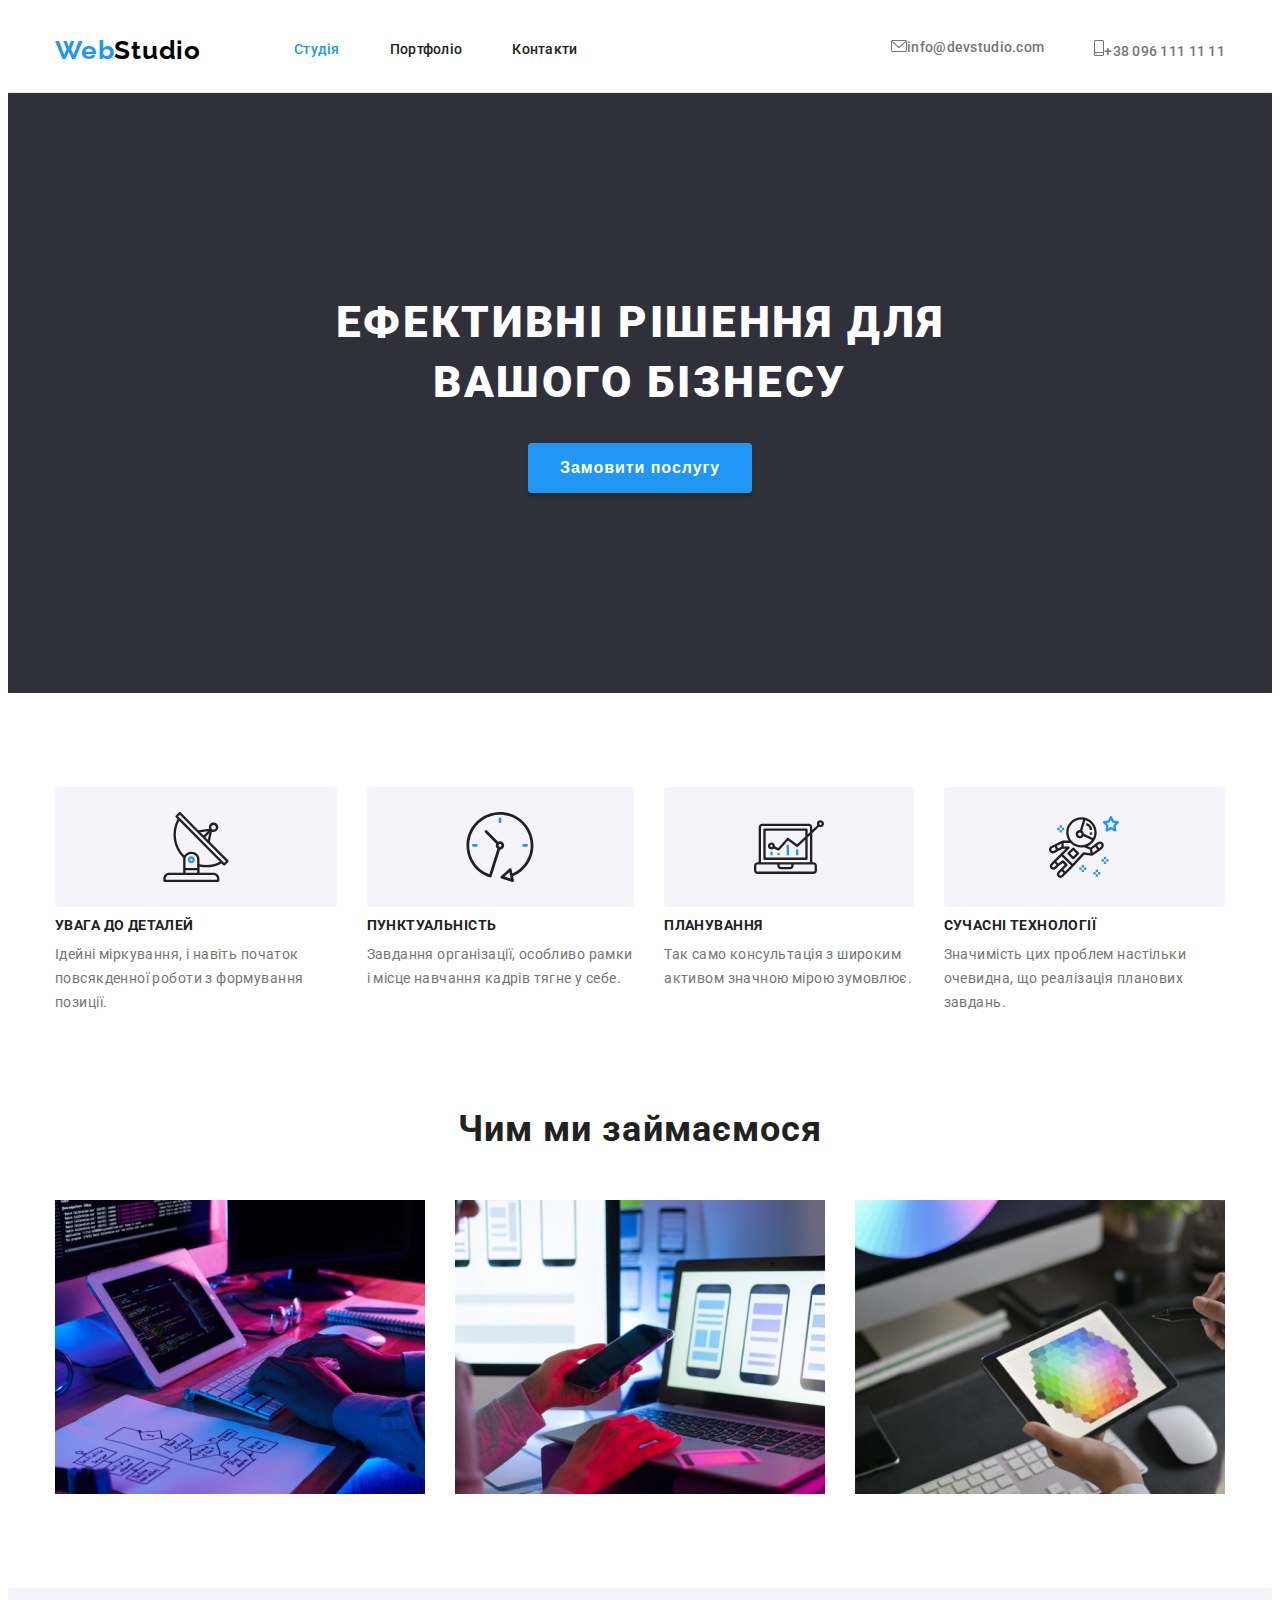
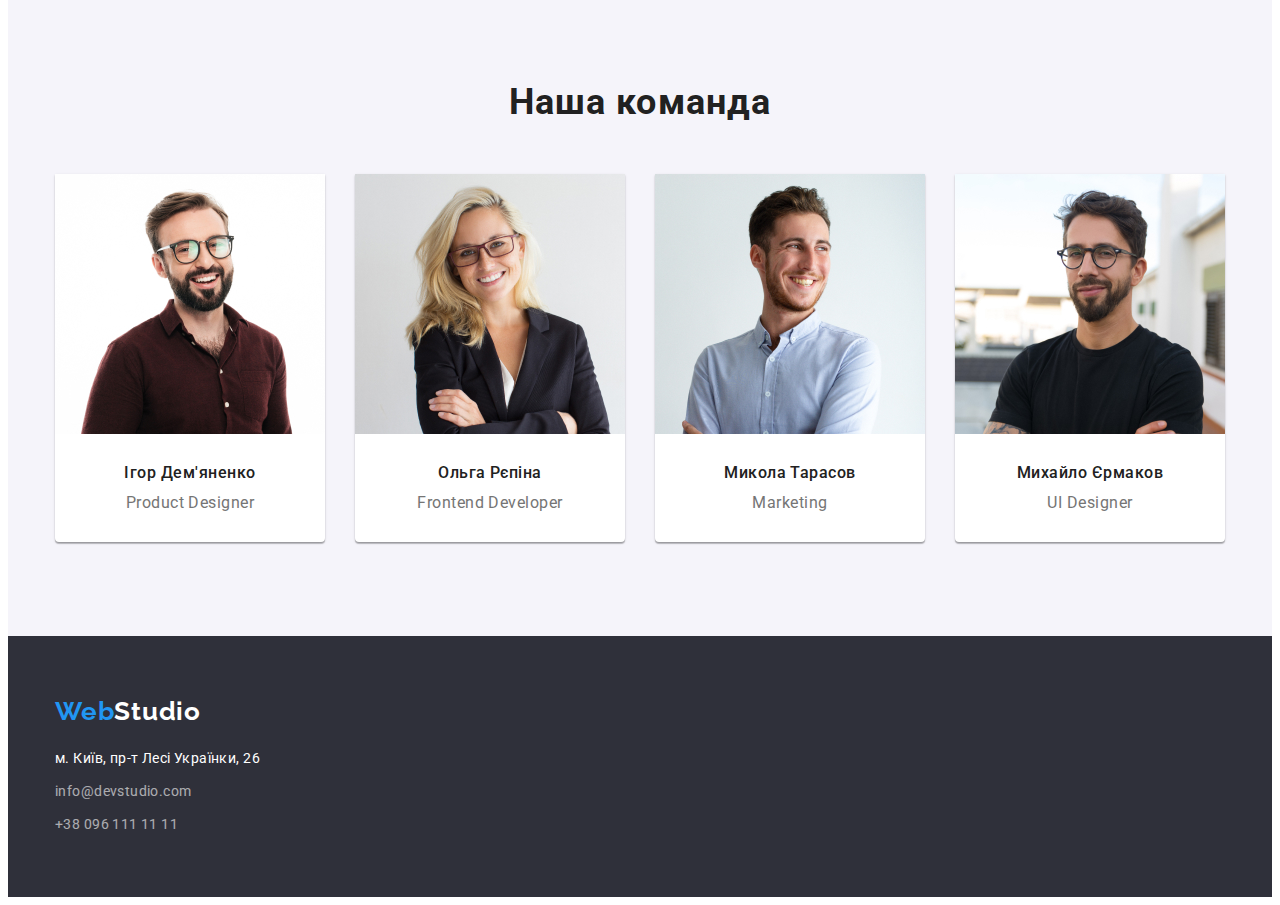
==== index.html @ b9d1c335 "check point" ====
<!DOCTYPE html>
<html lang="uk">
<head>
    <meta charset="UTF-8">
    <meta http-equiv="X-UA-Compatible" content="IE=edge">
    <meta name="viewport" content="width=device-width, initial-scale=1.0">
    <link rel="stylesheet" href="https://cdnjs.cloudflare.com/ajax/libs/modern-normalize/1.1.0/modern-normalize.min.css" integrity="sha512-wpPYUAdjBVSE4KJnH1VR1HeZfpl1ub8YT/NKx4PuQ5NmX2tKuGu6U/JRp5y+Y8XG2tV+wKQpNHVUX03MfMFn9Q==" crossorigin="anonymous" referrerpolicy="no-referrer" />
    <title>Document</title>      
    <link rel="stylesheet" href="./css/styles.css">
    <link rel="preconnect" href="https://fonts.googleapis.com">
    <link rel="preconnect" href="https://fonts.gstatic.com" crossorigin>
    <link href="https://fonts.googleapis.com/css2?family=Raleway:wght@700&family=Roboto:wght@400;500;700;900&display=swap" rel="stylesheet">
</head>
<body>
    <header class="header">
      <div class="container">
            <a class="logo-web link" href="./index.html">Web<span class="logo-studio">Studio</span></a>
            <nav>
                <ul class="header-list list">
                <li class="header-item link"><a class="link current" href="./index.html">Студія</a></li>
                <li class="header-item link"><a class="link" href="./portfolio.html">Портфоліо</a></li>
                <li class="header-item link"><a class="link" href="./index.html">Контакти</a></li>
                </ul>
            </nav>
            <ul class="referents-list list">
                <li class="referents-item link mail"><a class="link" href="mailto:info@devstudio.com">info@devstudio.com</a></li>
                <li class="referents-item link phone"><a class="link" href="tel:+380961111111">+38 096 111 11 11</a></li>
            </ul>
        
      </div>
    </header>
    <main>
        <section class="hero">
       <div class="container">
        <h1 class="hero-title">Ефективні рішення для вашого бізнесу</h1>
        <button class="hero-btn" type="button" class="label">Замовити послугу</button>
        </div>
        </section>
       
    <section class="scills">
           <div class="container">
                <h2 class="visually-hidden">Наші переваги</h2>
                    <ul class="scills-list list">
                    <div class="scills-cont antenn">
                        <li class="scills-item">
                            <h2 class="scills-title">УВАГА ДО ДЕТАЛЕЙ</h2>
                            <p class="scills-item">Ідейні міркування, і навіть початок повсякденної роботи з формування позиції.</p>
                        </li>
                    </div>
                    <div class="scills-cont clock">
                        <li class="scills-item">
                            <h2 class="scills-title">ПУНКТУАЛЬНІСТЬ</h2>
                            <p class="scills-item">Завдання організації, особливо рамки і місце навчання кадрів тягне у себе.</p>
                        </li>
                    </div>
                   <div class="scills-cont comp">
                        <li class="scills-item">
                            <h2 class="scills-title">ПЛАНУВАННЯ</h2>
                            <p class="scills-item">Так само консультація з широким активом значною мірою зумовлює.</p>
                        </li>
                   </div>
                    <div class="scills-cont cosmo">
                        <li class="scills-item">
                            <h2 class="scills-title">СУЧАСНІ ТЕХНОЛОГІЇ</h2>
                            <p class="scills-item">Значимість цих проблем настільки очевидна, що реалізація планових завдань.</p>
                        </li>
                    </div>
                </ul>
           </div>
    </section>
    <section class="work-section">
     
    <div class="container">
        <h2 class="work-title">Чим ми займаємося</h2>   
        <ul class="work-list list">
            <li><img src="./images/box1.jpg" alt="розмітка майбутніх ресурсів" width="370"></li>
            <li><img src="./images/box2.jpg" alt="розробка зручних застосунків" width="370"></li>
            <li><img src="./images/box3.jpg" alt="створення застосунків для переносних пристроїв" width="370"></li>
        </ul>
    </div>
    </section>
    <section class="specialists">
      <div class="container">
            <h2 class="specialists-title">Наша команда</h2>
            <ul class="specialists-list list">
                <li class="spec-item"><img src="./images/img.jpg" alt="граіфчний дизайнер" width="270">
                    <div class="spec-info">
                        <h3 class="specialists-name">Ігор Дем'яненко</h3>
                        <p class="specialists-directions">Product Designer</p>
                        <!-- <ul class="spec-info-social list">
                            <li class="social-item">
                                <a href="" class="social-link"><svg viewBox="0 0 100 100" width="20" class="social-icon"></svg></a></li>
                            <li class="social-item">
                                <a href="" class="social-link"><svg viewBox="0 0 100 100" width="20" class="social-icon"></svg></a></li>
                            <li class="social-item">
                                <a href="" class="social-link"><svg viewBox="0 0 100 100" width="20" class="social-icon"></svg></a></li>
                            <li class="social-item">
                                <a href="" class="social-link"><svg viewBox="0 0 100 100" width="20" class="social-icon"></svg></a></li>
                        </ul> -->
                    </div></li>
                <li class="spec-item"><img src="./images/img(1).jpg" alt="розробник" width="270">
                    <div class="spec-info">
                        <h3 class="specialists-name">Ольга Рєпіна</h3>
                        <p class="specialists-directions">Frontend Developer</p>
                    </div></li>
                <li class="spec-item"><img src="./images/img(2).jpg" alt="маркетолог" width="270">
                    <div class="spec-info">
                        <h3 class="specialists-name">Микола Тарасов</h3>
                        <p class="specialists-directions">Marketing</p>
                    </div></li>
                <li class="spec-item"><img src="./images/img(3).jpg" alt="креативний спеціаліст" width="270">
                    <div class="spec-info">
                        <h3 class="specialists-name">Михайло Єрмаков</h3>
                        <p class="specialists-directions">UI Designer</p>
                    </div></li>
            </ul>
      </div>
    </section></main>
    <footer class="footer">
        <div class="container">
            <a class="logo-web link", href="./index.html">Web<span class="logo-studio">Studio</span></a>
            <adress class="adress">
                <ul class="footer-list list">
                    <li class="footer-link"><a class="link" href="mailto:https://www.google.com/maps/d/embed?mid=10uSM3H-mIU3GznYo2szRIEphczw&hl=en_US&ehbc=2E312F">м. Київ, пр-т Лесі Українки, 26</a></li>
                    <li class="footer-link"><a class="link" href="mailto:info@devstudio.com">info@devstudio.com</a></li>
                    <li class="footer-link"><a class="link" href="tel:+380961111111">+38 096 111 11 11</a></li>
                </ul>
            </adress>
    </div>
    </footer>
</body>
</html>
---- css/styles.css ----
*,
*:before,
*:after {
box-sizing: border-box;
}
:root{
--primary-text-color: #212121;
--referent-text-color: #757575;
--title-text-color: #FFFFFF;
--accent-color: #2196F3;
--studio-color: #000000;
--scills-text-color: #F5F4FA;
--hero-background-color: #2F303A;
}
body{
font-family: 'Roboto', sans-serif;
background-color: var(--title-text-color);
font-size: 14px;
letter-spacing: 0.03em;
}

p,
h1,
h2,
h3,
h4,
h5,
h6{
margin: 0;
}
ul, ol{
margin: 0;
padding-left: 0;
}
img{
display: block;
max-width: 100%;
height: auto;
}
adress{
font-style: normal;
}
button{
display: block;
cursor: pointer;
border: none;
border-radius: 4px;
}
.list{
list-style: none;
padding-left: 0;
margin: 0;
}
.link{
text-decoration: none;
color: inherit;
}
.logo-web{
font-family: Raleway, sans-serif;
font-weight: 700;
font-size: 26px;
line-height: 1.19;  
letter-spacing: 0.03em;
color: var(--accent-color);
}
.container {
width: 1200px;
margin: 0 auto;
padding: 0 15px;
}
/*-------------------------header-------------------*/
.header .container{
    display: flex;
    align-items: center;
}
.header .logo-studio{
color: var(--studio-color);
}
footer .logo-studio{
color: var(--title-text-color);
}
.header-item.link{
font-weight: 500;
font-size: 14px;
line-height: 1.14;
letter-spacing: 0.02em;
color: var(--primary-text-color);    
padding: 32px 0;
display: block;
}
nav{
margin-left: 93px;
}
.header-list{
display: flex;
gap: 50px;
}
.link:hover,
.link:focus{
color: var(--accent-color);
}
a.link.current{
color: var(--accent-color);
}
.referents-list{
display: flex;
margin-left: auto;
gap: 50px;

font-weight: 500;
font-size: 14px;
line-height: 1.14;
letter-spacing: 0.02em;
color: var(--referent-text-color);
}  
.referents-item::before{
display: inline-block;
content: "";
background-repeat: no-repeat;
background-position: center;
}
.link.mail::before{
    background-image: url(../images/envelope.svg);
    width: 16px;
    height: 12px;
}
.phone::before{
    background-image: url(../images/smartphone.svg);
    width: 10px;
height: 16px;
}
.referents-item.link{
padding: 32px 0;
display: block;
}
/*-------------------------------------HERO---------------------------*/
.hero{
background-color: var(--hero-background-color);
padding: 200px 0;
text-align: center;
}
.hero .container{
display: block;
}
.hero-title{
margin: 0 auto;
width: 696px;
margin-bottom: 30px;

font-weight: 900;
font-size: 44px;
line-height: 1.36;
letter-spacing: 0.06em;
text-transform: uppercase;
color: var(--title-text-color);
}
.hero-btn{
background: var(--accent-color);
box-shadow: 0px 4px 4px rgba(0, 0, 0, 0.15);
border-radius: 4px;
border-color: var(--accent-color);
color: var(--title-text-color);
font-weight: 700;
font-size: 16px;
line-height: 1.88;
letter-spacing: 0.06em;
min-width: 216px;
margin: 0 auto;
cursor: pointer;
border: none;
padding: 10px 32px;
}
.visually-hidden{
position: absolute;
width: 1px;
height: 1px;
margin: -1px;
border: 0;
white-space: nowrap;
clip-path: inset(100%);
clip: rect(0 0 0 0);
overflow: hidden;
}
/*--------------------------SCILLS-------------------------------*/
.scills-list{
display: flex;
gap: 30px;
}
.scills{
padding: 94px 0;
}
.scills-cont::before{
display: block;
content: "";
height: 120px;
background: #F5F4FA;
border-radius: 4px;

background-repeat: no-repeat;
background-position: center;
}
.antenn::before{
background-image: url(../images/antenna\ 1.svg);
}
.clock::before{
background-image: url(../images/clock\ 1.svg);
}
.comp::before{
background-image: url(../images/diagram\ 1.svg);
}
.cosmo::before{
background-image: url(../images/astronaut\ 1.svg);
}
.scills-title{
font-weight: 700;
font-size: 14px;
line-height: 16px;
letter-spacing: 0.03em;
text-transform: uppercase;
color: var(--primary-text-color);
}
.scills-item{
justify-content: center;
font-weight: 400; 
font-size: 14px; 
line-height: 1.71; 
letter-spacing: 0.03em; 
color: var(--referent-text-color);
margin-top: 10px;
}
/*-----------------------WORK---------------------------*/
.work-section{
padding-bottom: 94px;   
}
.work-section .container{
display: block;
width: 1200px;
padding-top: 0;

}
.work-list{
display: flex;
gap: 30px;
justify-content: center;
margin: 0 auto;
}
.work-title{
text-align: center; 
font-style: normal;
font-weight: 700;
font-size: 36px;
line-height: 1.16;
letter-spacing: 0.03em;
color: var(--primary-text-color);
margin-bottom: 50px;
}
/*----------------------------SPECIALISTS-------------------------------*/
.specialists{
background: var(--scills-text-color);  
padding: 94px 0;
}
.specialists-list{
display: flex;
/* flex-wrap: wrap; */
gap: 30px;
}
.specialists-title{
text-align: center; 
font-weight: 700;
font-size: 36px;
line-height: 1.16;
letter-spacing: 0.03em;
color: var(--primary-text-color);
margin-bottom: 50px;
}
.spec-item{
background: #FFFFFF;
box-shadow: 0px 1px 3px rgba(0, 0, 0, 0.12), 0px 1px 1px rgba(0, 0, 0, 0.14), 0px 2px 1px rgba(0, 0, 0, 0.2);
border-radius: 0px 0px 4px 4px;
}
.spec-info{
padding: 30px 0;
text-align: center;  
}
.specialists-directions::after{
    display: inline-block;
    background-color: aqua;
    width: 50px;
    height: 50px;
}
.specialists-name{
font-weight: 500;
font-size: 16px;
line-height: 1.18;
letter-spacing: 0.03em;
color: var(--primary-text-color);
margin-bottom: 10px;
}
.specialists-directions{
font-weight: 400;
font-size: 16px;
line-height: 1.19;
letter-spacing: 0.03em;
color: var(--referent-text-color);
}
/*----------------------FOOTER------------------------------*/
.footer{
display: block;
padding: 60px 0;
background-color: var(--hero-background-color);
}
.adress{
font-style: normal;
}
.footer-list .footer-link{
margin-top: 20px;   
font-size: 14px;
line-height: 1.71;
letter-spacing: 0.03em;
color: var(--title-text-color);

}
.footer-list .footer-link:not(:first-child){
opacity: 60%;
margin-top: 9px;
}
/*----------------------------------PORTFOLIO--------------------*/
.header{
border-bottom: 1px solid #ECECEC;
}
.superhero.navigation{
background-color: var(--title-text-color);
padding-top: 94px;
padding-bottom: 94px;
}
.navigation-list{
display: flex;
justify-content: center;
margin-bottom: 50px;
}
.navigation-item:not(:last-child){
margin-right: 8px;
}
.superhero-item{
    width: 370px;
   
}
.superhero-list{
display: flex;
flex-wrap: wrap;
gap: 30px;
}
.superhero-link,
.superhero-title {
font-weight: 700;
font-size: 18px;
line-height: 2;
letter-spacing: 0.06em;
color: var(--primary-text-color);
}
.superhero-box{
padding: 20px 24px;
}
.superhero-title{
margin-bottom: 4px;
}

.superhero-descr{
font-weight: 400;
font-size: 16px;
line-height: 1.88;
letter-spacing: 0.03em;
color: var(--referent-text-color);
}
.navigation-btn{
font-family: inherit;
cursor: pointer;
font-weight: 500;
font-size: 16px;
line-height: 1.62;
text-align: center;
letter-spacing: 0.03em;
color: var(--primary-text-color);
background-color: var(--scills-text-color);
border-radius: 4px;
border-style: none; 
padding: 6px 22px;
}
.navigation-btn:hover,
.navigation-btn:focus{
background-color: var(--accent-color);
color: var(--title-text-color);
border-radius: 4px;
border-style: none; 
}
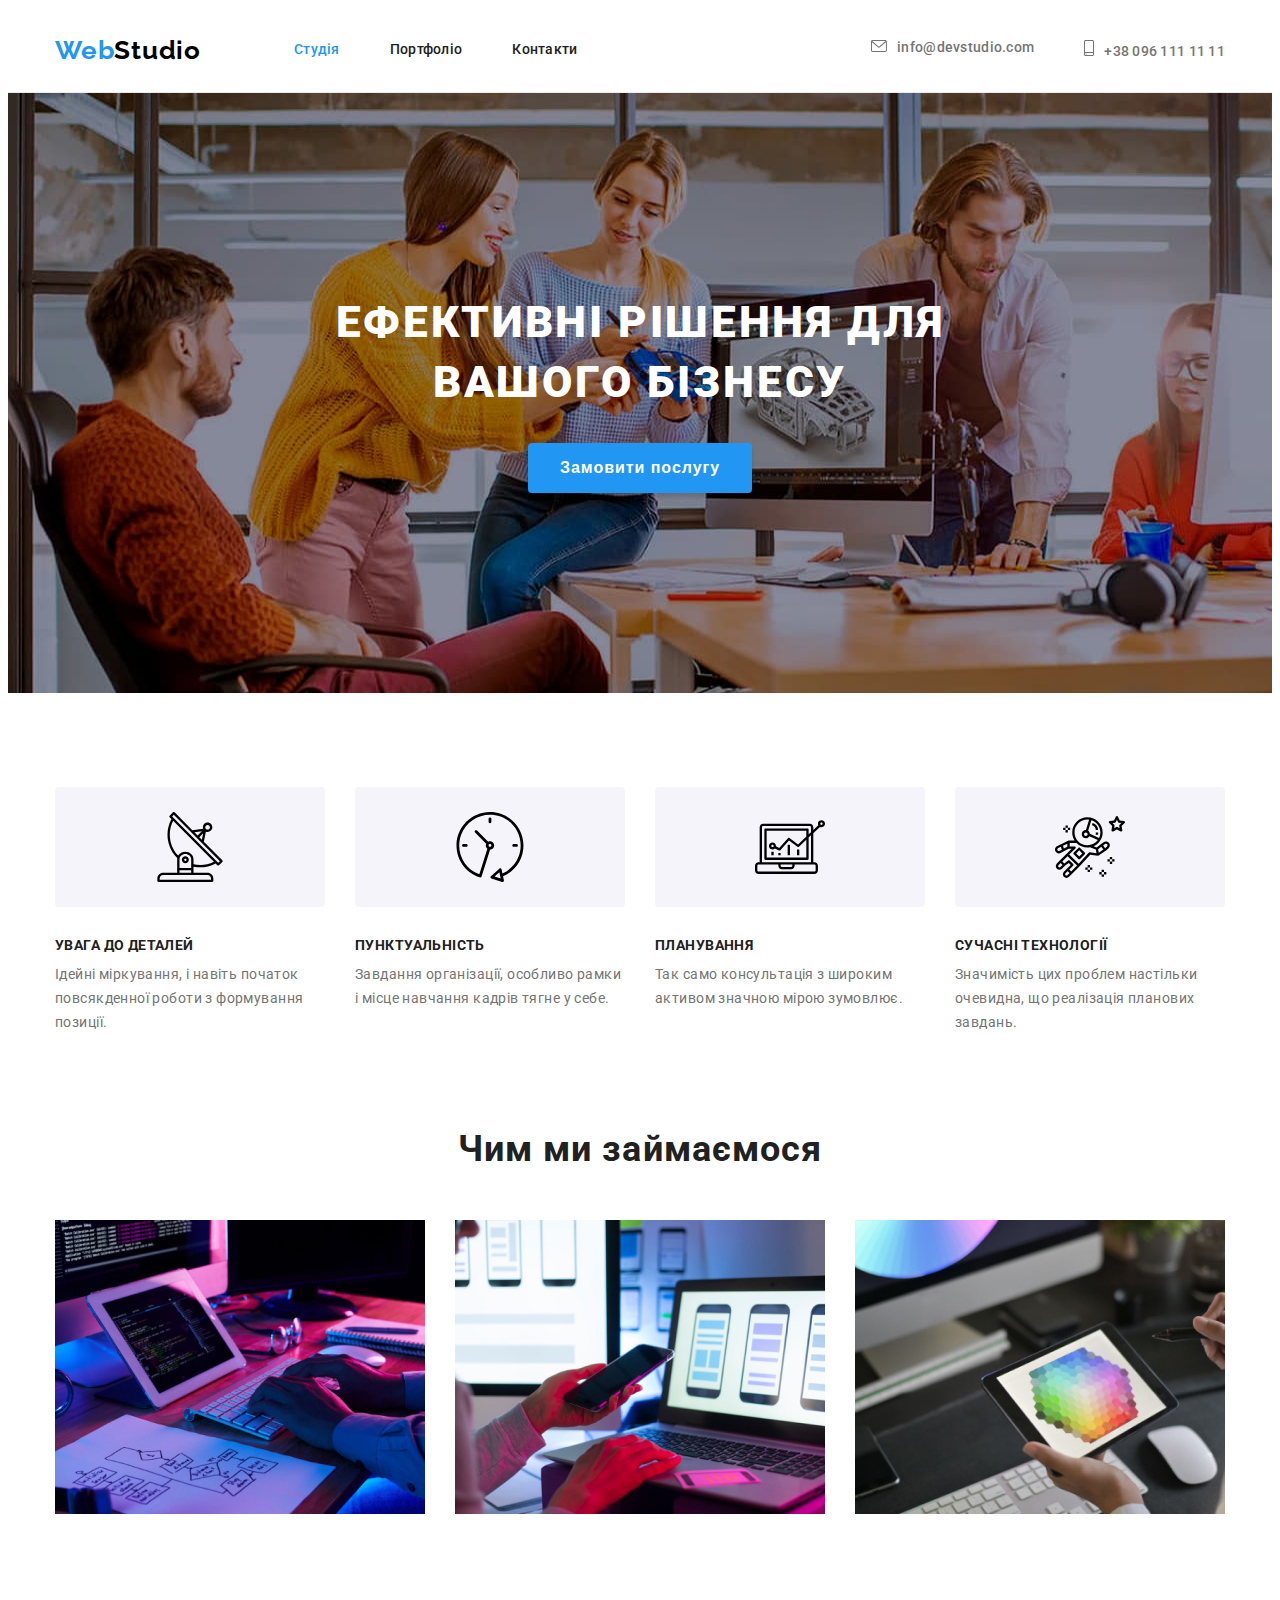
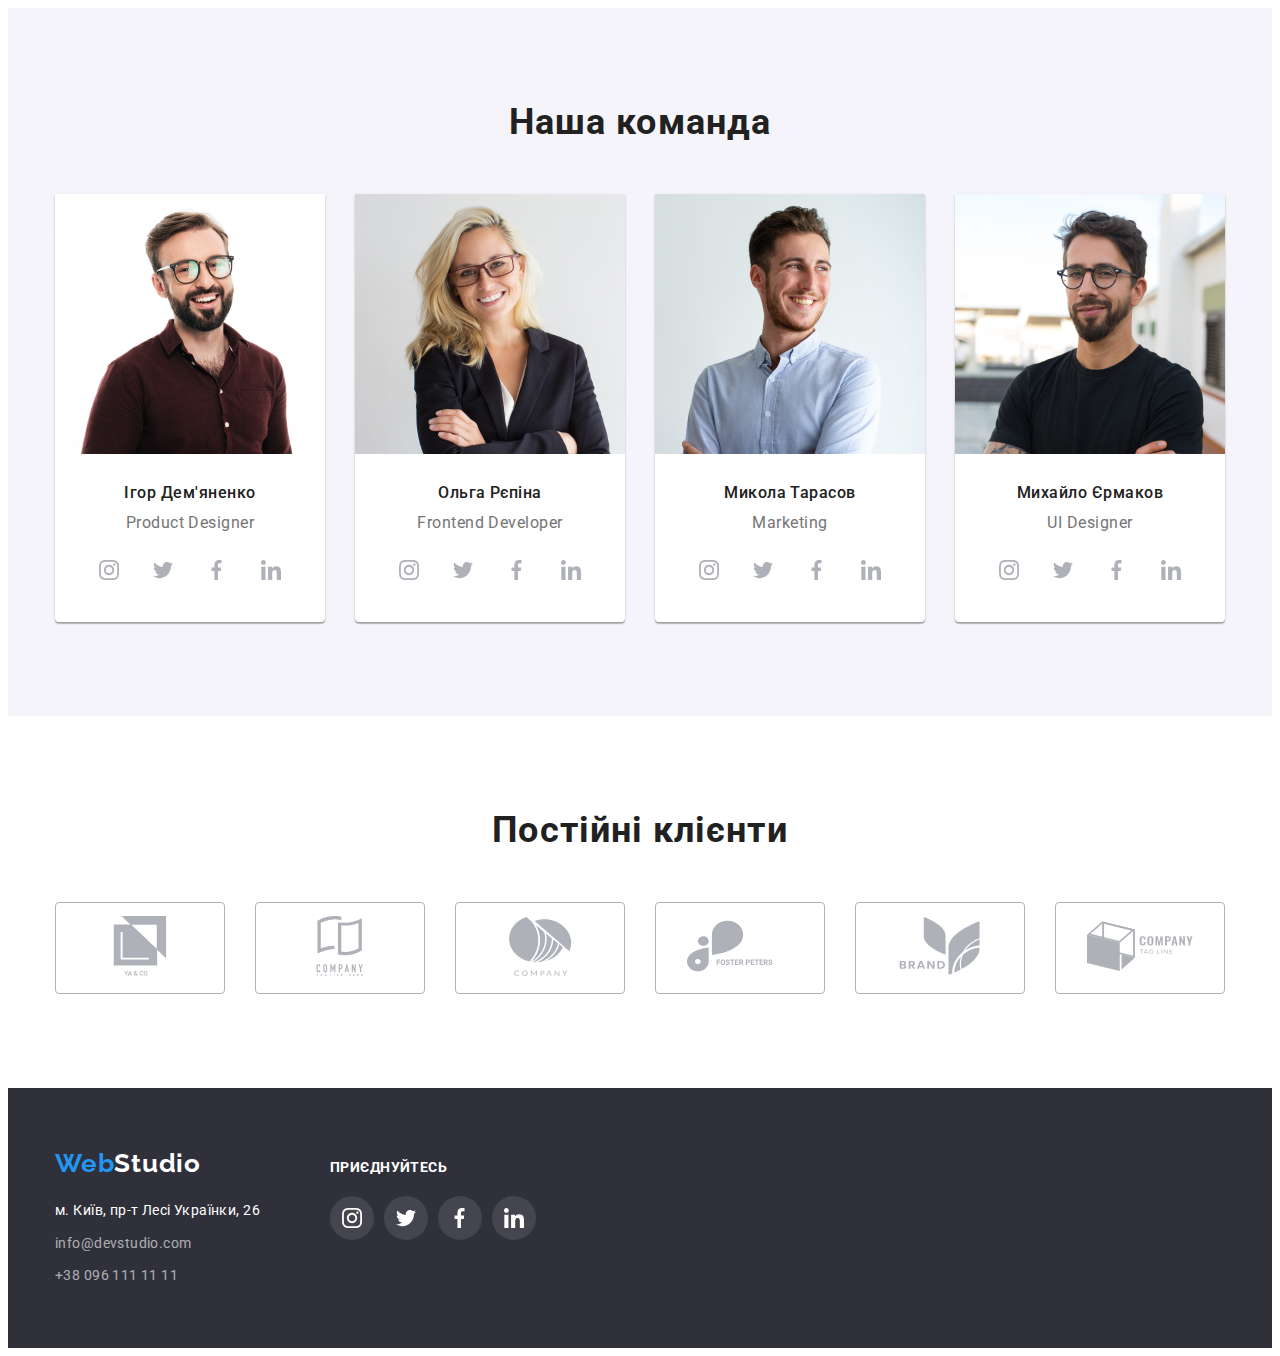
==== commit 43668765: "check point" ====
--- a/index.html
+++ b/index.html
@@ -23,9 +23,9 @@
                 </ul>
             </nav>
             <ul class="referents-list list">
-                <li class="referents-item link mail"><a class="link" href="mailto:info@devstudio.com">info@devstudio.com</a></li>
-                <li class="referents-item link phone"><a class="link" href="tel:+380961111111">+38 096 111 11 11</a></li>
-            </ul>
+                <li class="referents-item link mail"><svg class="referents-icon" width="16px" height="12px"><use href="./css/symbols.svg#icon-envelope-hover"></use></svg><a class="link" href="mailto:info@devstudio.com">info@devstudio.com</a></li>
+                <li class="referents-item link phone"><svg class="referents-icon" width="10px" height="16px"><use href="./css/symbols.svg#icon-smartphone"></use></svg><a class="link" href="tel:+380961111111">+38 096 111 11 11</a></li>
+            </ul> 
         
       </div>
     </header>
@@ -41,25 +41,46 @@
            <div class="container">
                 <h2 class="visually-hidden">Наші переваги</h2>
                     <ul class="scills-list list">
-                    <div class="scills-cont antenn">
+                    <div class="scills-cont">
+                        <div class="scills-symbol">
+                            <svg class="scills-icon" width="70px" height="70px">
+                                <use href="./css/symbols.svg#icon-antenna-1"></use>
+                            </svg>
+                        </div>
                         <li class="scills-item">
                             <h2 class="scills-title">УВАГА ДО ДЕТАЛЕЙ</h2>
                             <p class="scills-item">Ідейні міркування, і навіть початок повсякденної роботи з формування позиції.</p>
                         </li>
                     </div>
                     <div class="scills-cont clock">
+                        <div class="scills-symbol">
+                            <svg class="scills-icon" width="70px" height="70px">
+                                <use href="./css/symbols.svg#icon-clock-1"></use>
+                            </svg>
+                        </div>
                         <li class="scills-item">
                             <h2 class="scills-title">ПУНКТУАЛЬНІСТЬ</h2>
                             <p class="scills-item">Завдання організації, особливо рамки і місце навчання кадрів тягне у себе.</p>
                         </li>
                     </div>
                    <div class="scills-cont comp">
+                    <div class="scills-symbol">
+                        <svg class="scills-icon" width="70px" height="70px">
+                            <use href="./css/symbols.svg#icon-diagram-1"></use>
+                        </svg>
+                    </div>                    
                         <li class="scills-item">
                             <h2 class="scills-title">ПЛАНУВАННЯ</h2>
                             <p class="scills-item">Так само консультація з широким активом значною мірою зумовлює.</p>
                         </li>
                    </div>
+                     
                     <div class="scills-cont cosmo">
+                        <div class="scills-symbol">
+                            <svg class="scills-icon" width="70px" height="70px">
+                                <use href="./css/symbols.svg#icon-astronaut-1"></use>
+                            </svg>
+                        </div>  
                         <li class="scills-item">
                             <h2 class="scills-title">СУЧАСНІ ТЕХНОЛОГІЇ</h2>
                             <p class="scills-item">Значимість цих проблем настільки очевидна, що реалізація планових завдань.</p>
@@ -87,47 +108,132 @@
                     <div class="spec-info">
                         <h3 class="specialists-name">Ігор Дем'яненко</h3>
                         <p class="specialists-directions">Product Designer</p>
-                        <!-- <ul class="spec-info-social list">
-                            <li class="social-item">
-                                <a href="" class="social-link"><svg viewBox="0 0 100 100" width="20" class="social-icon"></svg></a></li>
-                            <li class="social-item">
-                                <a href="" class="social-link"><svg viewBox="0 0 100 100" width="20" class="social-icon"></svg></a></li>
-                            <li class="social-item">
-                                <a href="" class="social-link"><svg viewBox="0 0 100 100" width="20" class="social-icon"></svg></a></li>
-                            <li class="social-item">
-                                <a href="" class="social-link"><svg viewBox="0 0 100 100" width="20" class="social-icon"></svg></a></li>
-                        </ul> -->
+                        <ul class="spec-social list">
+                            <li class="social-item">
+                                <a href="" class="social-link"><svg width="20px" height="20px" class="social-icon"><use href="./css/symbols.svg#icon-instagram-2"></use></svg></a></li>
+                            <li class="social-item">
+                                <a href="" class="social-link"><svg  width="20px" height="20px" class="social-icon"><use href="./css/symbols.svg#icon-twitter-1"></use><use href=""></use></svg></a></li>
+                            <li class="social-item">
+                                <a href="" class="social-link"><svg  width="20" height="20px" class="social-icon"><use href="./css/symbols.svg#icon-Vector"></use></svg></a></li>
+                            <li class="social-item">
+                                <a href="" class="social-link"><svg width="20px" height="20px" class="social-icon"><use href="./css/symbols.svg#icon-linkedin-1"></use></svg></a></li>
+                        </ul>
                     </div></li>
                 <li class="spec-item"><img src="./images/img(1).jpg" alt="розробник" width="270">
                     <div class="spec-info">
                         <h3 class="specialists-name">Ольга Рєпіна</h3>
                         <p class="specialists-directions">Frontend Developer</p>
+                        <ul class="spec-social list">
+                            <li class="social-item">
+                                <a href="" class="social-link"><svg width="20px" height="20px" class="social-icon"><use href="./css/symbols.svg#icon-instagram-2"></use></svg></a></li>
+                            <li class="social-item">
+                                <a href="" class="social-link"><svg  width="20px" height="20px" class="social-icon"><use href="./css/symbols.svg#icon-twitter-1"></use><use href=""></use></svg></a></li>
+                            <li class="social-item">
+                                <a href="" class="social-link"><svg  width="20" height="20px" class="social-icon"><use href="./css/symbols.svg#icon-Vector"></use></svg></a></li>
+                            <li class="social-item">
+                                <a href="" class="social-link"><svg width="20px" height="20px" class="social-icon"><use href="./css/symbols.svg#icon-linkedin-1"></use></svg></a></li>
+                        </ul>
                     </div></li>
                 <li class="spec-item"><img src="./images/img(2).jpg" alt="маркетолог" width="270">
                     <div class="spec-info">
                         <h3 class="specialists-name">Микола Тарасов</h3>
                         <p class="specialists-directions">Marketing</p>
+                        <ul class="spec-social list">
+                            <li class="social-item">
+                                <a href="" class="social-link"><svg width="20px" height="20px" class="social-icon"><use href="./css/symbols.svg#icon-instagram-2"></use></svg></a></li>
+                            <li class="social-item">
+                                <a href="" class="social-link"><svg  width="20px" height="20px" class="social-icon"><use href="./css/symbols.svg#icon-twitter-1"></use><use href=""></use></svg></a></li>
+                            <li class="social-item">
+                                <a href="" class="social-link"><svg  width="20" height="20px" class="social-icon"><use href="./css/symbols.svg#icon-Vector"></use></svg></a></li>
+                            <li class="social-item">
+                                <a href="" class="social-link"><svg width="20px" height="20px" class="social-icon"><use href="./css/symbols.svg#icon-linkedin-1"></use></svg></a></li>
+                        </ul>
                     </div></li>
                 <li class="spec-item"><img src="./images/img(3).jpg" alt="креативний спеціаліст" width="270">
                     <div class="spec-info">
                         <h3 class="specialists-name">Михайло Єрмаков</h3>
                         <p class="specialists-directions">UI Designer</p>
+                        <ul class="spec-social list">
+                            <li class="social-item">
+                                <a href="" class="social-link"><svg width="20px" height="20px" class="social-icon"><use href="./css/symbols.svg#icon-instagram-2"></use></svg></a></li>
+                            <li class="social-item">
+                                <a href="" class="social-link"><svg  width="20px" height="20px" class="social-icon"><use href="./css/symbols.svg#icon-twitter-1"></use><use href=""></use></svg></a></li>
+                            <li class="social-item">
+                                <a href="" class="social-link"><svg  width="20" height="20px" class="social-icon"><use href="./css/symbols.svg#icon-Vector"></use></svg></a></li>
+                            <li class="social-item">
+                                <a href="" class="social-link"><svg width="20px" height="20px" class="social-icon"><use href="./css/symbols.svg#icon-linkedin-1"></use></svg></a></li>
+                        </ul>
                     </div></li>
             </ul>
       </div>
-    </section></main>
+    </section>
+<section class="clients">
+    <div class="container">
+        <h2 class="clients-title">Постійні клієнти</h2>
+        <ul class="clients-list list">
+            <li class="clients-item">
+                <a >
+                    <svg class="icon" width="106px" height="60px">
+                        <use href="./css/symbols.svg#icon-group"></use></svg></a></li>
+            <li class="clients-item">
+                <a class="item-icon">
+                    <svg class="icon" width="106px" height="60px">
+                        <use href="./css/symbols.svg#icon-group-1"></use></svg></a></li>
+            <li class="clients-item">
+                <a class="item-icon">
+                    <svg class="icon" width="106px" height="60px">
+                        <use href="./css/symbols.svg#icon-group-2"></use></svg></a></li>
+            <li class="clients-item">
+                <a class="item-icon">
+                    <svg class="icon" width="106px" height="60px">
+                        <use href="./css/symbols.svg#icon-group-3"></use></svg></a></li>
+            <li class="clients-item">
+                <a class="item-icon">
+                    <svg class="icon" width="106px" height="60px">
+                        <use href="./css/symbols.svg#icon-group-4"></use></svg></a></li>
+            <li class="clients-item">
+                <a class="item-icon">
+                    <svg class="icon" width="106px" height="60px">
+                        <use href="./css/symbols.svg#icon-group-5"></use></svg></a></li>
+        </ul>
+    </div>
+</section>
+</main>
     <footer class="footer">
         <div class="container">
-            <a class="logo-web link", href="./index.html">Web<span class="logo-studio">Studio</span></a>
-            <adress class="adress">
-                <ul class="footer-list list">
-                    <li class="footer-link"><a class="link" href="mailto:https://www.google.com/maps/d/embed?mid=10uSM3H-mIU3GznYo2szRIEphczw&hl=en_US&ehbc=2E312F">м. Київ, пр-т Лесі Українки, 26</a></li>
-                    <li class="footer-link"><a class="link" href="mailto:info@devstudio.com">info@devstudio.com</a></li>
-                    <li class="footer-link"><a class="link" href="tel:+380961111111">+38 096 111 11 11</a></li>
-                </ul>
-            </adress>
-    </div>
-    </footer>
+            <ul class="network-container list">
+                <li>
+                    <a class="logo-web link", href="./index.html">Web<span class="logo-studio">Studio</span></a>
+                    <adress class="adress">
+                        <ul class="footer-list list">
+                            <li class="footer-link"><a class="link" href="mailto:https://www.google.com/maps/d/embed?mid=10uSM3H-mIU3GznYo2szRIEphczw&hl=en_US&ehbc=2E312F">м. Київ, пр-т Лесі Українки, 26</a></li>
+                            <li class="footer-link"><a class="link" href="mailto:info@devstudio.com">info@devstudio.com</a></li>
+                            <li class="footer-link"><a class="link" href="tel:+380961111111">+38 096 111 11 11</a></li>
+                        </ul>
+                    </adress>
+                </li>
+                <li class="wisit-it">
+                    <h3 class="socials-title">приєднуйтесь</h3>
+                    <div class="socials-wisit-it">
+                        <ul class="socials-list list">
+                            <li class="socials-item"><a href="" class="socials-link link">
+                                <svg class="socials-icon" width="20px" height="20px">
+                                <use href="./css/symbols.svg#icon-instagram-2"></use></svg></a></li>
+                            <li class="socials-item"><a href="" class="socials-link link">
+                                <svg class="socials-icon" width="20px" height="20px">
+                                <use href="./css/symbols.svg#icon-twitter-1"></use></svg></a></li>
+                            <li class="socials-item"><a href="" class="socials-link link">
+                                <svg class="socials-icon" width="20px" height="20px">
+                                <use href="./css/symbols.svg#icon-Vector"></use></svg></a></li>
+                            <li class="socials-item"><a href="" class="socials-link link">
+                                <svg class="socials-icon" width="20px" height="20px">
+                                <use href="./css/symbols.svg#icon-linkedin-1"></use></svg></a></li>
+                        </ul>
+                    </div>
+                </li>
+            </ul>     
+        </div>
+        </footer>
 </body>
 </html>
 
--- a/css/styles.css
+++ b/css/styles.css
@@ -11,6 +11,7 @@
 --studio-color: #000000;
 --scills-text-color: #F5F4FA;
 --hero-background-color: #2F303A;
+--svg-color: #afb1b8;
 }
 body{
 font-family: 'Roboto', sans-serif;
@@ -86,7 +87,7 @@
 letter-spacing: 0.02em;
 color: var(--primary-text-color);    
 padding: 32px 0;
-display: block;
+display: inline-block;
 }
 nav{
 margin-left: 93px;
@@ -102,6 +103,13 @@
 a.link.current{
 color: var(--accent-color);
 }
+.referents-icon{
+    fill: var(--referent-text-color);
+    margin-right: 10px;
+}
+/* .referents-icon:hover{
+    fill: var(--accent-color);
+} */
 .referents-list{
 display: flex;
 margin-left: auto;
@@ -113,29 +121,21 @@
 letter-spacing: 0.02em;
 color: var(--referent-text-color);
 }  
-.referents-item::before{
-display: inline-block;
-content: "";
-background-repeat: no-repeat;
-background-position: center;
-}
-.link.mail::before{
-    background-image: url(../images/envelope.svg);
-    width: 16px;
-    height: 12px;
-}
-.phone::before{
-    background-image: url(../images/smartphone.svg);
-    width: 10px;
-height: 16px;
-}
 .referents-item.link{
 padding: 32px 0;
 display: block;
-}
+justify-content: center;
+align-items: center;}
+
+
 /*-------------------------------------HERO---------------------------*/
 .hero{
-background-color: var(--hero-background-color);
+    
+/* background-image: linear-gradient(absolute, rgba(47, 48, 58, 0.4)),
+ url("../images/studiobg.jpg"); */
+background-image: url(../images/studiobg.jpg); 
+
+/* background-color: var(--hero-background-color); */
 padding: 200px 0;
 text-align: center;
 }
@@ -189,7 +189,20 @@
 .scills{
 padding: 94px 0;
 }
-.scills-cont::before{
+.scills-symbol{
+    display: flex;
+    justify-content: center;
+    align-items: center;
+    width: 270px;
+height: 120px;
+background: #F5F4FA;
+border-radius: 4px;
+margin-bottom: 30px;
+}
+.scills-icon{
+
+}
+/* .scills-cont::before{
 display: block;
 content: "";
 height: 120px;
@@ -210,7 +223,7 @@
 }
 .cosmo::before{
 background-image: url(../images/astronaut\ 1.svg);
-}
+} */
 .scills-title{
 font-weight: 700;
 font-size: 14px;
@@ -261,7 +274,6 @@
 }
 .specialists-list{
 display: flex;
-/* flex-wrap: wrap; */
 gap: 30px;
 }
 .specialists-title{
@@ -272,6 +284,30 @@
 letter-spacing: 0.03em;
 color: var(--primary-text-color);
 margin-bottom: 50px;
+}
+.spec-social{
+display: flex;
+justify-content: center;
+gap: 10px;
+    
+}
+
+.social-link{  
+display: flex;
+justify-content: center;
+align-items: center;
+width: 44px;
+height: 44px;
+background-color: var(--title-text-color);
+fill: var(--svg-color);
+}
+.social-link:hover,
+.social-link:focus{
+fill: var(--title-text-color);
+background-color: var(--accent-color);
+border-radius: 50%;
+/* border: none;
+border-color: var(--title-text-color); */
 }
 .spec-item{
 background: #FFFFFF;
@@ -282,12 +318,6 @@
 padding: 30px 0;
 text-align: center;  
 }
-.specialists-directions::after{
-    display: inline-block;
-    background-color: aqua;
-    width: 50px;
-    height: 50px;
-}
 .specialists-name{
 font-weight: 500;
 font-size: 16px;
@@ -302,10 +332,85 @@
 line-height: 1.19;
 letter-spacing: 0.03em;
 color: var(--referent-text-color);
-}
+margin-bottom: 16px;
+}
+/*------------------------------------clients--------------------*/
+.clients{
+padding-top: 94px;
+padding-bottom: 94px;
+}
+.clients-title{
+text-align: center; 
+font-weight: 700;
+font-size: 36px;
+line-height: 1.16;
+letter-spacing: 0.03em;
+color: var(--primary-text-color);
+margin-bottom: 50px;
+}
+.clients-list{
+display: flex; 
+gap: 30px;
+}
+.clients-item{
+display: flex;
+width: 170px;
+height: 92px;
+border: 1px solid var(--svg-color);
+border-radius: 4px;
+justify-content: center;
+align-items: center;
+}
+svg.icon{
+fill: var(--svg-color);
+}
+svg.icon:hover{
+fill: var(--accent-color);  
+}
+/* .clients-item:hover{
+    color: var(--accent-color);
+} */
+    
 /*----------------------FOOTER------------------------------*/
+.network-container{
+display: flex;
+}
+.wisit-it{
+margin-left: 70px;
+}
+.socials-title{
+color: var(--title-text-color);
+font-weight: 700;
+font-size: 14px;
+line-height: 1.14;
+letter-spacing: 0.03em;
+text-transform: uppercase;
+margin-top: 12px;
+margin-bottom: 20px;
+}
+.socials-list{
+display: flex;
+gap: 10px;
+}
+.socials-link{  
+display: flex;
+justify-content: center;
+align-items: center;
+width: 44px;
+height: 44px;
+}
+.socials-icon{
+fill: var(--title-text-color);
+}
+.socials-item{
+background: rgba(255, 255, 255, 0.1);
+border-radius: 50%;
+}
+.socials-item:hover{
+background-color: var(--accent-color);
+}
 .footer{
-display: block;
+display: flex;
 padding: 60px 0;
 background-color: var(--hero-background-color);
 }
@@ -324,6 +429,7 @@
 opacity: 60%;
 margin-top: 9px;
 }
+
 /*----------------------------------PORTFOLIO--------------------*/
 .header{
 border-bottom: 1px solid #ECECEC;
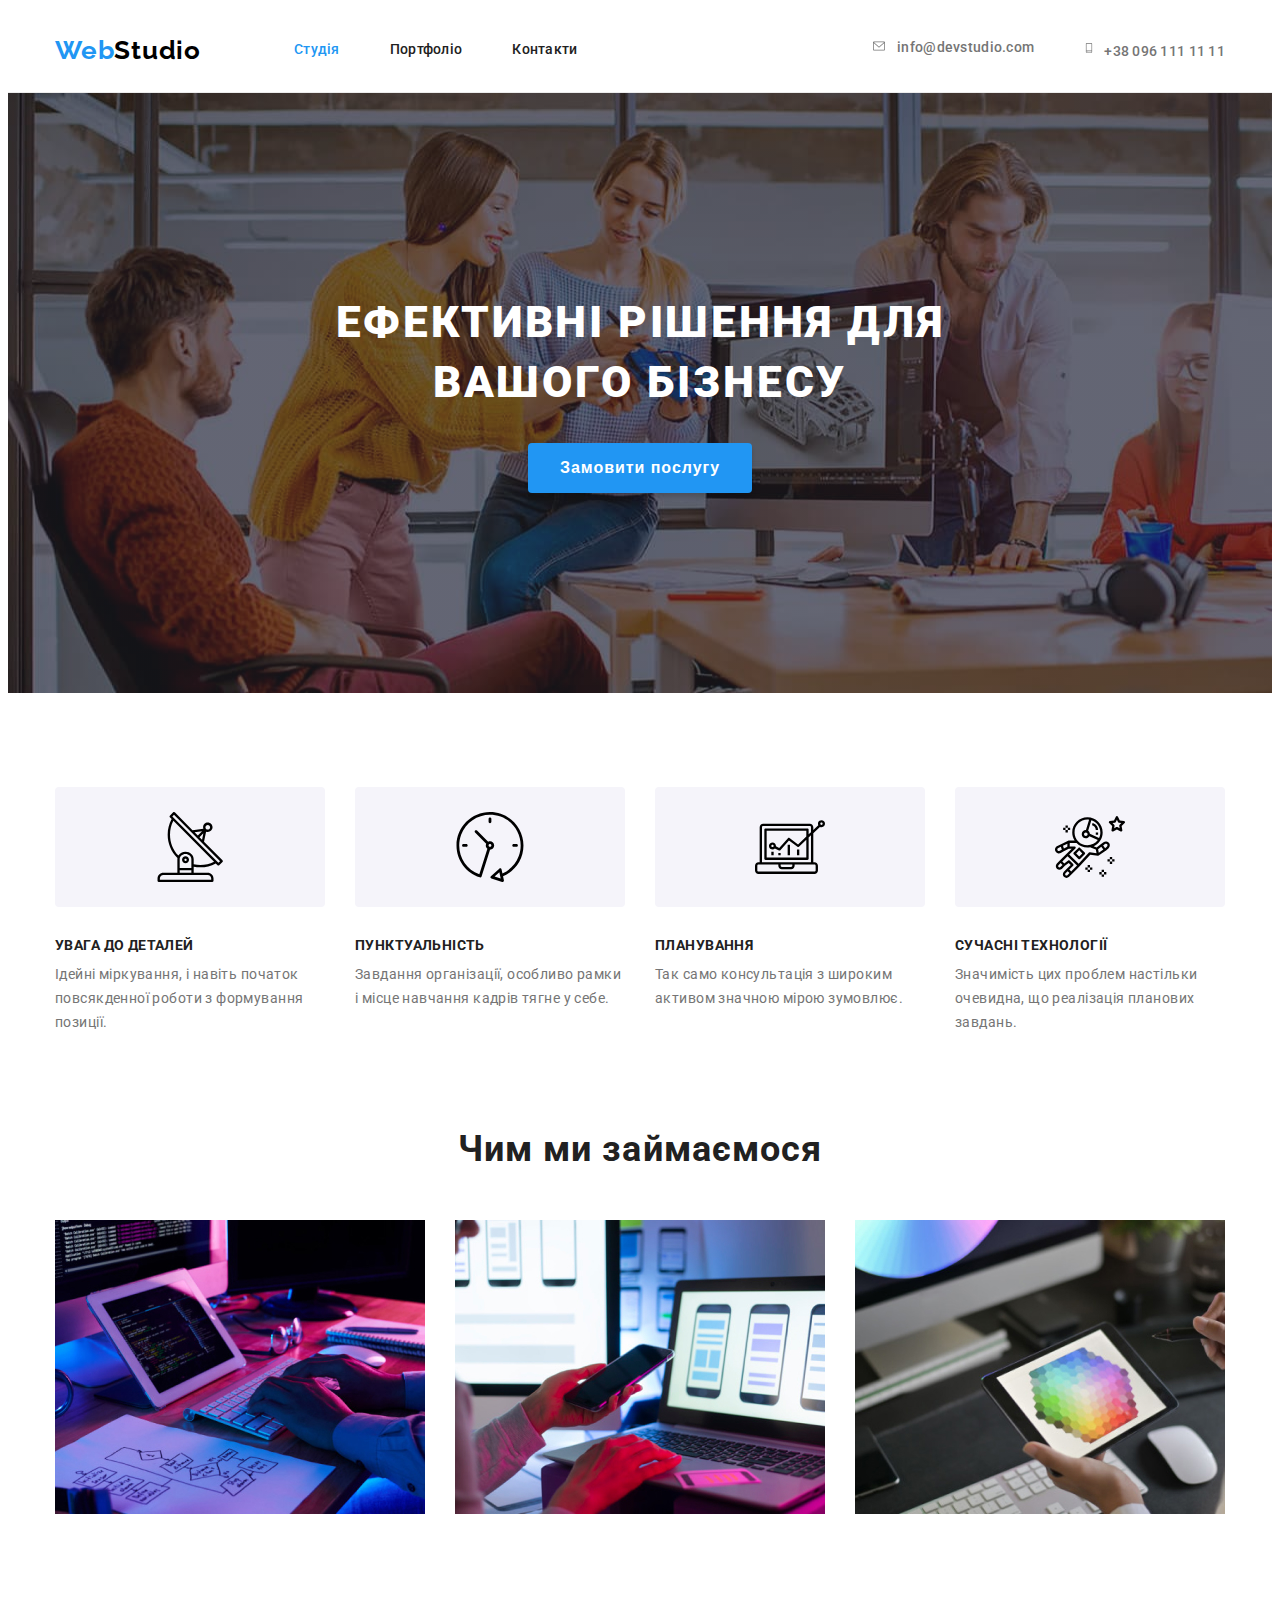
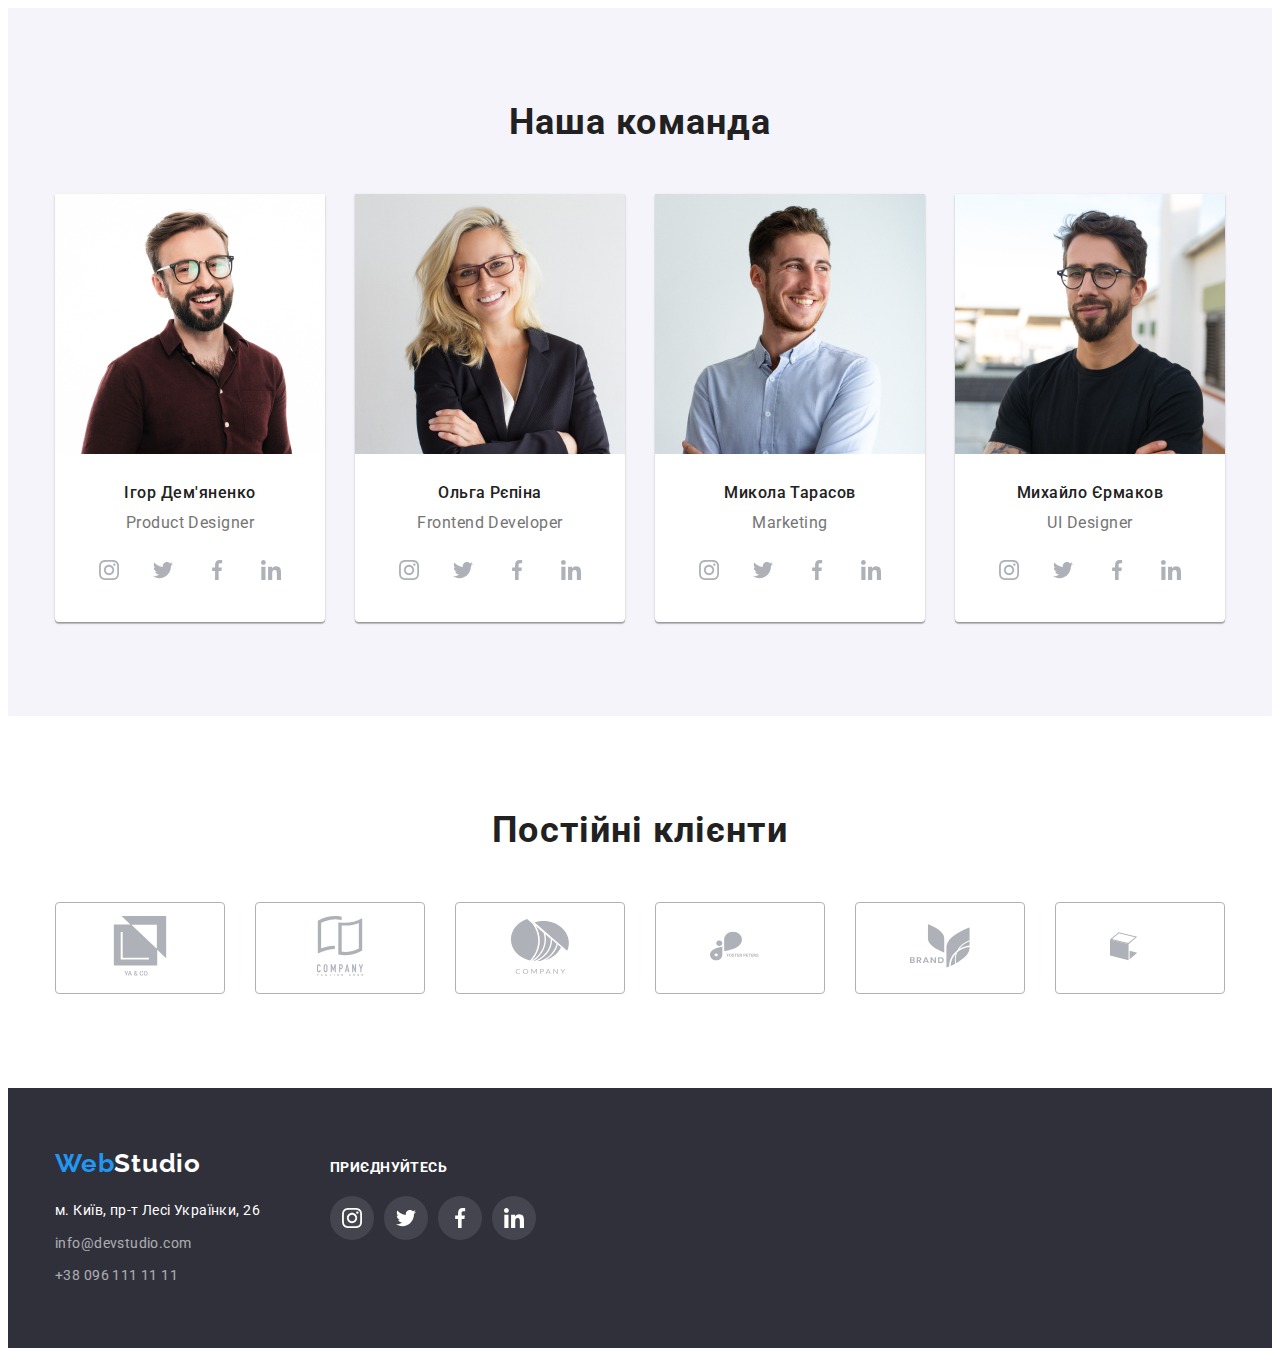
==== commit f565177a: "check point" ====
--- a/index.html
+++ b/index.html
@@ -23,8 +23,12 @@
                 </ul>
             </nav>
             <ul class="referents-list list">
-                <li class="referents-item link mail"><svg class="referents-icon" width="16px" height="12px"><use href="./css/symbols.svg#icon-envelope-hover"></use></svg><a class="link" href="mailto:info@devstudio.com">info@devstudio.com</a></li>
-                <li class="referents-item link phone"><svg class="referents-icon" width="10px" height="16px"><use href="./css/symbols.svg#icon-smartphone"></use></svg><a class="link" href="tel:+380961111111">+38 096 111 11 11</a></li>
+                <li class="referents-item link mail">
+                    <a class="link" href="mailto:info@devstudio.com"><svg class="referents-icon" width="16px" height="12px">
+                        <use href="./images/icons.svg#icon-envelope"></use></svg>info@devstudio.com</a></li>
+                <li class="referents-item link phone">
+                    <a class="link" href="tel:+380961111111"><svg class="referents-icon" width="10px" height="16px">
+                        <use href="./images/icons.svg#icon-smartphone"></use></svg>+38 096 111 11 11</a></li>
             </ul> 
         
       </div>
@@ -44,7 +48,7 @@
                     <div class="scills-cont">
                         <div class="scills-symbol">
                             <svg class="scills-icon" width="70px" height="70px">
-                                <use href="./css/symbols.svg#icon-antenna-1"></use>
+                                <use href="./images/icons.svg#icon-Group"></use>
                             </svg>
                         </div>
                         <li class="scills-item">
@@ -55,7 +59,7 @@
                     <div class="scills-cont clock">
                         <div class="scills-symbol">
                             <svg class="scills-icon" width="70px" height="70px">
-                                <use href="./css/symbols.svg#icon-clock-1"></use>
+                                <use href="./images/icons.svg#icon-clock-1"></use>
                             </svg>
                         </div>
                         <li class="scills-item">
@@ -66,7 +70,7 @@
                    <div class="scills-cont comp">
                     <div class="scills-symbol">
                         <svg class="scills-icon" width="70px" height="70px">
-                            <use href="./css/symbols.svg#icon-diagram-1"></use>
+                            <use href="./images/icons.svg#icon-diagram-1"></use>
                         </svg>
                     </div>                    
                         <li class="scills-item">
@@ -78,7 +82,7 @@
                     <div class="scills-cont cosmo">
                         <div class="scills-symbol">
                             <svg class="scills-icon" width="70px" height="70px">
-                                <use href="./css/symbols.svg#icon-astronaut-1"></use>
+                                <use href=".//images/icons.svg#icon-astronaut-1"></use>
                             </svg>
                         </div>  
                         <li class="scills-item">
@@ -110,13 +114,13 @@
                         <p class="specialists-directions">Product Designer</p>
                         <ul class="spec-social list">
                             <li class="social-item">
-                                <a href="" class="social-link"><svg width="20px" height="20px" class="social-icon"><use href="./css/symbols.svg#icon-instagram-2"></use></svg></a></li>
-                            <li class="social-item">
-                                <a href="" class="social-link"><svg  width="20px" height="20px" class="social-icon"><use href="./css/symbols.svg#icon-twitter-1"></use><use href=""></use></svg></a></li>
-                            <li class="social-item">
-                                <a href="" class="social-link"><svg  width="20" height="20px" class="social-icon"><use href="./css/symbols.svg#icon-Vector"></use></svg></a></li>
-                            <li class="social-item">
-                                <a href="" class="social-link"><svg width="20px" height="20px" class="social-icon"><use href="./css/symbols.svg#icon-linkedin-1"></use></svg></a></li>
+                                <a href="" class="social-link"><svg width="20px" height="20px" class="social-icon"><use href=".//images/icons.svg#icon-instagram-2"></use></svg></a></li>
+                            <li class="social-item">
+                                <a href="" class="social-link"><svg  width="20px" height="20px" class="social-icon"><use href="./images/icons.svg#icon-twitter-1"></use><use href=""></use></svg></a></li>
+                            <li class="social-item">
+                                <a href="" class="social-link"><svg  width="20" height="20px" class="social-icon"><use href="./images/icons.svg#icon-facebook-1"></use></svg></a></li>
+                            <li class="social-item">
+                                <a href="" class="social-link"><svg width="20px" height="20px" class="social-icon"><use href="./images/icons.svg#icon-linkedin-1"></use></svg></a></li>
                         </ul>
                     </div></li>
                 <li class="spec-item"><img src="./images/img(1).jpg" alt="розробник" width="270">
@@ -125,13 +129,13 @@
                         <p class="specialists-directions">Frontend Developer</p>
                         <ul class="spec-social list">
                             <li class="social-item">
-                                <a href="" class="social-link"><svg width="20px" height="20px" class="social-icon"><use href="./css/symbols.svg#icon-instagram-2"></use></svg></a></li>
-                            <li class="social-item">
-                                <a href="" class="social-link"><svg  width="20px" height="20px" class="social-icon"><use href="./css/symbols.svg#icon-twitter-1"></use><use href=""></use></svg></a></li>
-                            <li class="social-item">
-                                <a href="" class="social-link"><svg  width="20" height="20px" class="social-icon"><use href="./css/symbols.svg#icon-Vector"></use></svg></a></li>
-                            <li class="social-item">
-                                <a href="" class="social-link"><svg width="20px" height="20px" class="social-icon"><use href="./css/symbols.svg#icon-linkedin-1"></use></svg></a></li>
+                                <a href="" class="social-link"><svg width="20px" height="20px" class="social-icon"><use href="./images/icons.svg#icon-instagram-2"></use></svg></a></li>
+                            <li class="social-item">
+                                <a href="" class="social-link"><svg  width="20px" height="20px" class="social-icon"><use href="./images/icons.svg#icon-twitter-1"></use><use href=""></use></svg></a></li>
+                            <li class="social-item">
+                                <a href="" class="social-link"><svg  width="20" height="20px" class="social-icon"><use href="./images/icons.svg#icon-facebook-1"></use></svg></a></li>
+                            <li class="social-item">
+                                <a href="" class="social-link"><svg width="20px" height="20px" class="social-icon"><use href="./images/icons.svg#icon-linkedin-1"></use></svg></a></li>
                         </ul>
                     </div></li>
                 <li class="spec-item"><img src="./images/img(2).jpg" alt="маркетолог" width="270">
@@ -140,13 +144,13 @@
                         <p class="specialists-directions">Marketing</p>
                         <ul class="spec-social list">
                             <li class="social-item">
-                                <a href="" class="social-link"><svg width="20px" height="20px" class="social-icon"><use href="./css/symbols.svg#icon-instagram-2"></use></svg></a></li>
-                            <li class="social-item">
-                                <a href="" class="social-link"><svg  width="20px" height="20px" class="social-icon"><use href="./css/symbols.svg#icon-twitter-1"></use><use href=""></use></svg></a></li>
-                            <li class="social-item">
-                                <a href="" class="social-link"><svg  width="20" height="20px" class="social-icon"><use href="./css/symbols.svg#icon-Vector"></use></svg></a></li>
-                            <li class="social-item">
-                                <a href="" class="social-link"><svg width="20px" height="20px" class="social-icon"><use href="./css/symbols.svg#icon-linkedin-1"></use></svg></a></li>
+                                <a href="" class="social-link"><svg width="20px" height="20px" class="social-icon"><use href="./images/icons.svg#icon-instagram-2"></use></svg></a></li>
+                            <li class="social-item">
+                                <a href="" class="social-link"><svg  width="20px" height="20px" class="social-icon"><use href="./images/icons.svg#icon-twitter-1"></use><use href=""></use></svg></a></li>
+                            <li class="social-item">
+                                <a href="" class="social-link"><svg  width="20" height="20px" class="social-icon"><use href="./images/icons.svg#icon-facebook-1"></use></svg></a></li>
+                            <li class="social-item">
+                                <a href="" class="social-link"><svg width="20px" height="20px" class="social-icon"><use href="./images/icons.svg#icon-linkedin-1"></use></svg></a></li>
                         </ul>
                     </div></li>
                 <li class="spec-item"><img src="./images/img(3).jpg" alt="креативний спеціаліст" width="270">
@@ -155,13 +159,13 @@
                         <p class="specialists-directions">UI Designer</p>
                         <ul class="spec-social list">
                             <li class="social-item">
-                                <a href="" class="social-link"><svg width="20px" height="20px" class="social-icon"><use href="./css/symbols.svg#icon-instagram-2"></use></svg></a></li>
-                            <li class="social-item">
-                                <a href="" class="social-link"><svg  width="20px" height="20px" class="social-icon"><use href="./css/symbols.svg#icon-twitter-1"></use><use href=""></use></svg></a></li>
-                            <li class="social-item">
-                                <a href="" class="social-link"><svg  width="20" height="20px" class="social-icon"><use href="./css/symbols.svg#icon-Vector"></use></svg></a></li>
-                            <li class="social-item">
-                                <a href="" class="social-link"><svg width="20px" height="20px" class="social-icon"><use href="./css/symbols.svg#icon-linkedin-1"></use></svg></a></li>
+                                <a href="" class="social-link"><svg width="20px" height="20px" class="social-icon"><use href="./images/icons.svg#icon-instagram-2"></use></svg></a></li>
+                            <li class="social-item">
+                                <a href="" class="social-link"><svg  width="20px" height="20px" class="social-icon"><use href="./images/icons.svg#icon-twitter-1"></use><use href=""></use></svg></a></li>
+                            <li class="social-item">
+                                <a href="" class="social-link"><svg  width="20" height="20px" class="social-icon"><use href="./images/icons.svg#icon-facebook-1"></use></svg></a></li>
+                            <li class="social-item">
+                                <a href="" class="social-link"><svg width="20px" height="20px" class="social-icon"><use href="./images/icons.svg#icon-linkedin-1"></use></svg></a></li>
                         </ul>
                     </div></li>
             </ul>
@@ -174,27 +178,27 @@
             <li class="clients-item">
                 <a >
                     <svg class="icon" width="106px" height="60px">
-                        <use href="./css/symbols.svg#icon-group"></use></svg></a></li>
-            <li class="clients-item">
-                <a class="item-icon">
-                    <svg class="icon" width="106px" height="60px">
-                        <use href="./css/symbols.svg#icon-group-1"></use></svg></a></li>
-            <li class="clients-item">
-                <a class="item-icon">
-                    <svg class="icon" width="106px" height="60px">
-                        <use href="./css/symbols.svg#icon-group-2"></use></svg></a></li>
-            <li class="clients-item">
-                <a class="item-icon">
-                    <svg class="icon" width="106px" height="60px">
-                        <use href="./css/symbols.svg#icon-group-3"></use></svg></a></li>
-            <li class="clients-item">
-                <a class="item-icon">
-                    <svg class="icon" width="106px" height="60px">
-                        <use href="./css/symbols.svg#icon-group-4"></use></svg></a></li>
-            <li class="clients-item">
-                <a class="item-icon">
-                    <svg class="icon" width="106px" height="60px">
-                        <use href="./css/symbols.svg#icon-group-5"></use></svg></a></li>
+                        <use href="./images/icons.svg#icon-group-1"></use></svg></a></li>
+            <li class="clients-item">
+                <a class="item-icon">
+                    <svg class="icon" width="106px" height="60px">
+                        <use href="./images/icons.svg#icon-group-2"></use></svg></a></li>
+            <li class="clients-item">
+                <a class="item-icon">
+                    <svg class="icon" width="106px" height="60px">
+                        <use href="./images/icons.svg#icon-group-3"></use></svg></a></li>
+            <li class="clients-item">
+                <a class="item-icon">
+                    <svg class="icon" width="106px" height="60px">
+                        <use href="./images/icons.svg#icon-group-4"></use></svg></a></li>
+            <li class="clients-item">
+                <a class="item-icon">
+                    <svg class="icon" width="106px" height="60px">
+                        <use href="./images/icons.svg#icon-group-5"></use></svg></a></li>
+            <li class="clients-item">
+                <a class="item-icon">
+                    <svg class="icon" width="106px" height="60px">
+                        <use href="./images/icons.svg#icon-group-6"></use></svg></a></li>
         </ul>
     </div>
 </section>
@@ -218,16 +222,16 @@
                         <ul class="socials-list list">
                             <li class="socials-item"><a href="" class="socials-link link">
                                 <svg class="socials-icon" width="20px" height="20px">
-                                <use href="./css/symbols.svg#icon-instagram-2"></use></svg></a></li>
-                            <li class="socials-item"><a href="" class="socials-link link">
-                                <svg class="socials-icon" width="20px" height="20px">
-                                <use href="./css/symbols.svg#icon-twitter-1"></use></svg></a></li>
-                            <li class="socials-item"><a href="" class="socials-link link">
-                                <svg class="socials-icon" width="20px" height="20px">
-                                <use href="./css/symbols.svg#icon-Vector"></use></svg></a></li>
-                            <li class="socials-item"><a href="" class="socials-link link">
-                                <svg class="socials-icon" width="20px" height="20px">
-                                <use href="./css/symbols.svg#icon-linkedin-1"></use></svg></a></li>
+                                <use href="./images/icons.svg#icon-instagram-2"></use></svg></a></li>
+                            <li class="socials-item"><a href="" class="socials-link link">
+                                <svg class="socials-icon" width="20px" height="20px">
+                                <use href="./images/icons.svg#icon-twitter-1"></use></svg></a></li>
+                            <li class="socials-item"><a href="" class="socials-link link">
+                                <svg class="socials-icon" width="20px" height="20px">
+                                <use href="./images/icons.svg#icon-facebook-1"></use></svg></a></li>
+                            <li class="socials-item"><a href="" class="socials-link link">
+                                <svg class="socials-icon" width="20px" height="20px">
+                                <use href="./images/icons.svg#icon-linkedin-1"></use></svg></a></li>
                         </ul>
                     </div>
                 </li>
--- a/css/styles.css
+++ b/css/styles.css
@@ -107,9 +107,9 @@
     fill: var(--referent-text-color);
     margin-right: 10px;
 }
-/* .referents-icon:hover{
+.referents-icon:hover{
     fill: var(--accent-color);
-} */
+}
 .referents-list{
 display: flex;
 margin-left: auto;
@@ -130,12 +130,12 @@
 
 /*-------------------------------------HERO---------------------------*/
 .hero{
-    
-/* background-image: linear-gradient(absolute, rgba(47, 48, 58, 0.4)),
- url("../images/studiobg.jpg"); */
-background-image: url(../images/studiobg.jpg); 
-
-/* background-color: var(--hero-background-color); */
+background-image: linear-gradient(to right, rgba(47, 48, 58, 0.4), 
+rgba(47, 48, 58, 0.4)),
+url("../images/studiobg.jpg");
+background-repeat: no-repeat;
+background-size: cover;
+background-color: var(--hero-background-color);
 padding: 200px 0;
 text-align: center;
 }
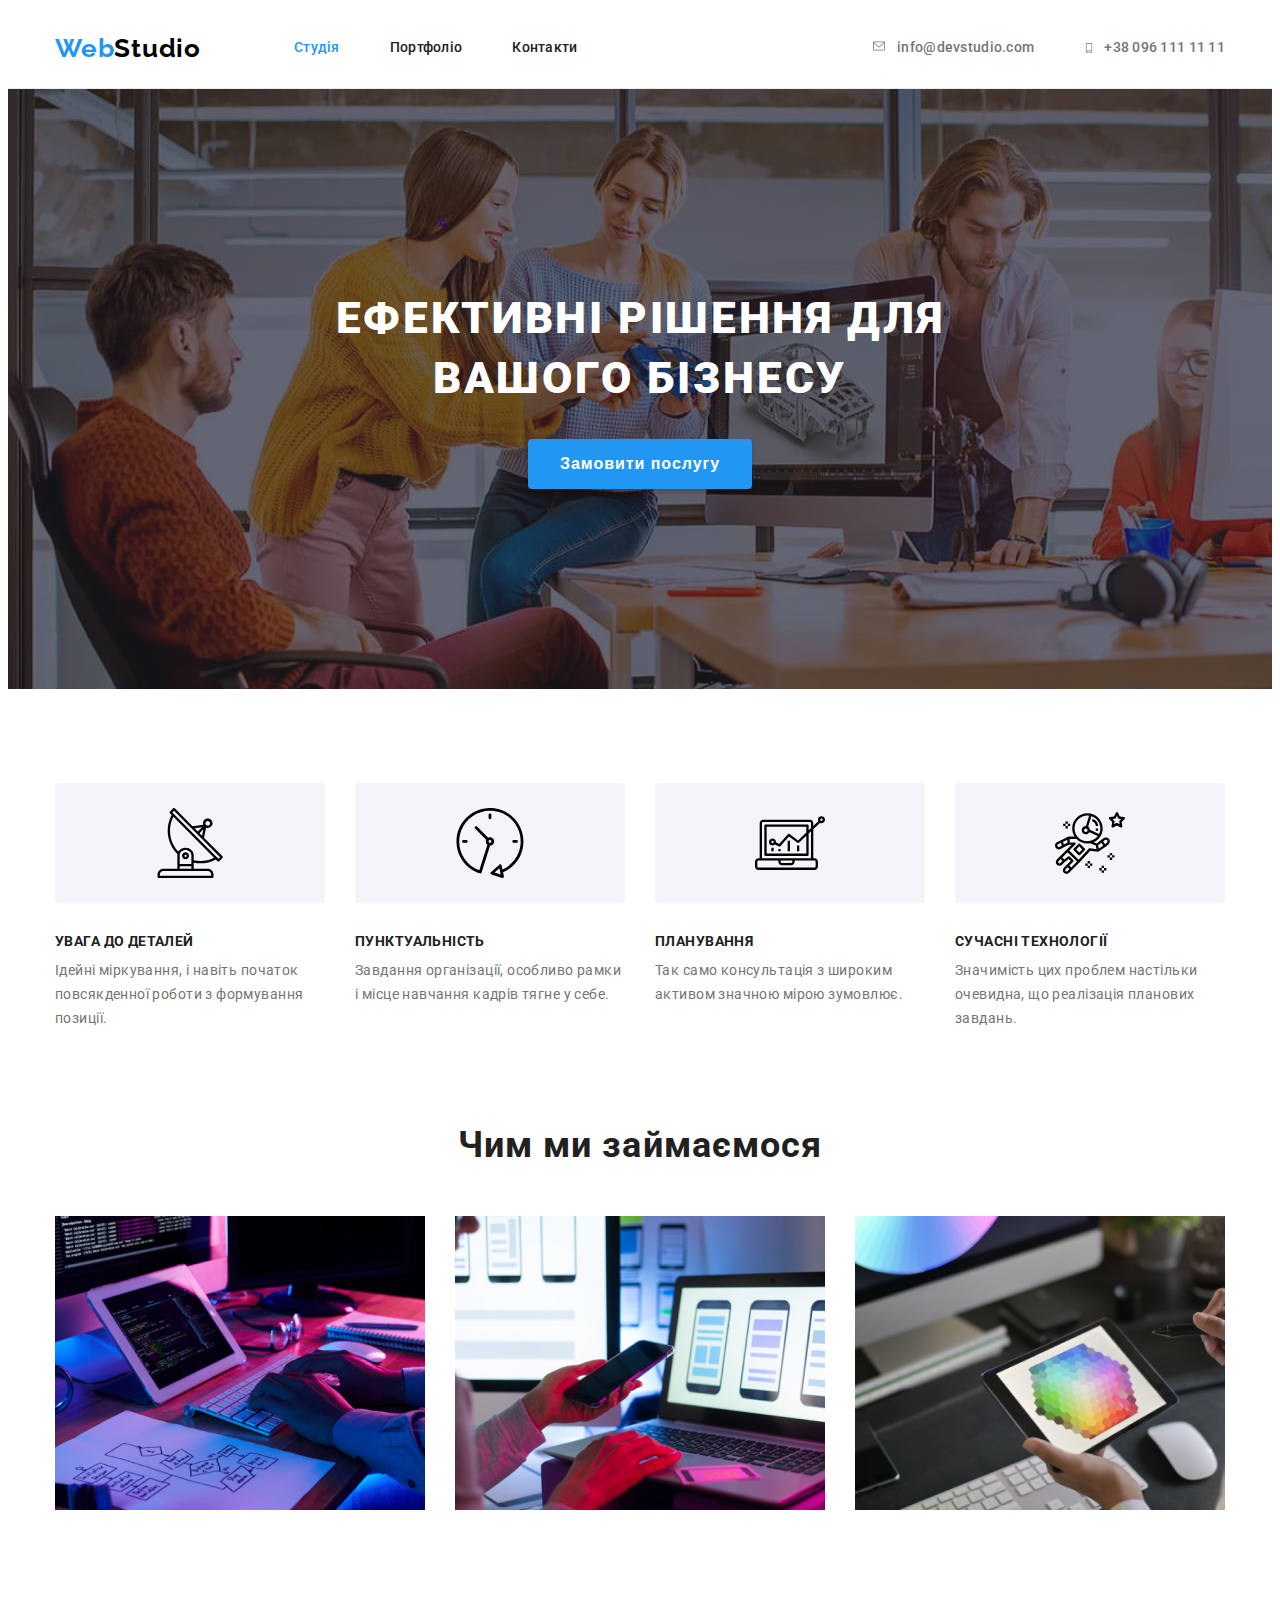
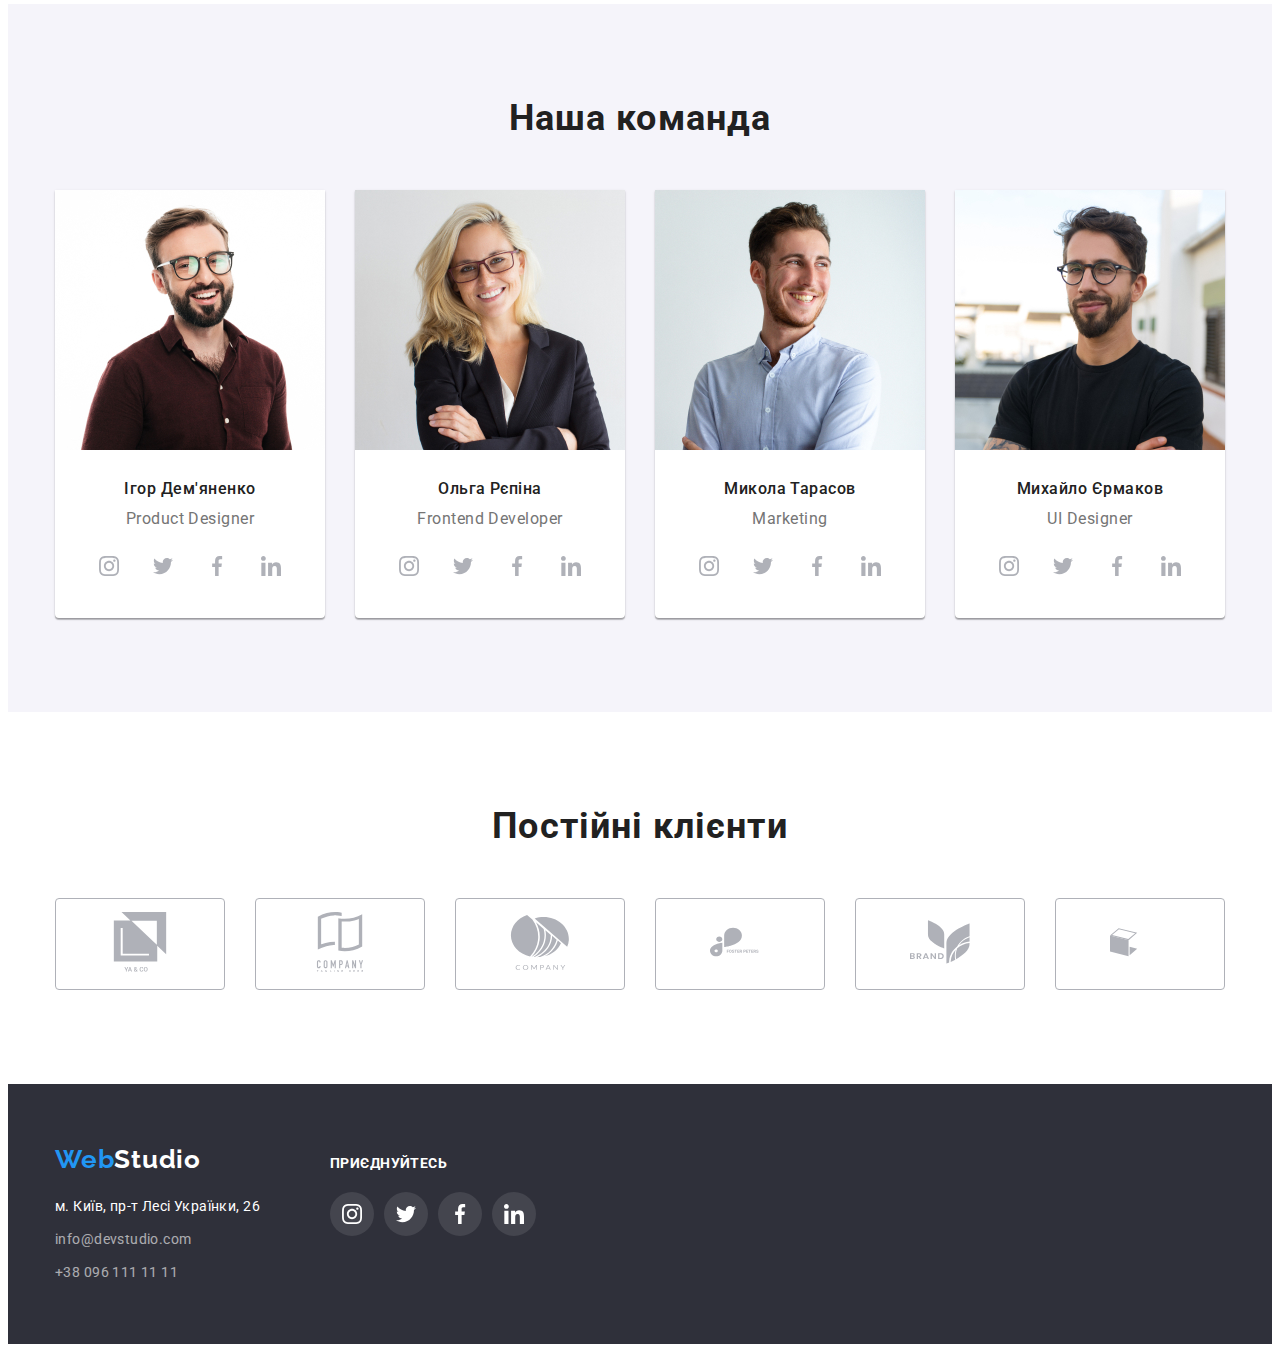
==== commit 7caab696: "check point" ====
--- a/index.html
+++ b/index.html
@@ -1,4 +1,4 @@
-<!DOCTYPE html>
+    <!DOCTYPE html>
 <html lang="uk">
 <head>
     <meta charset="UTF-8">
--- a/css/styles.css
+++ b/css/styles.css
@@ -124,10 +124,11 @@
 .referents-item.link{
 padding: 32px 0;
 display: block;
-justify-content: center;
+/* justify-content: center; */
 align-items: center;}
-
-
+.header a.link{
+    display: flex;
+}
 /*-------------------------------------HERO---------------------------*/
 .hero{
 background-image: linear-gradient(to right, rgba(47, 48, 58, 0.4), 
@@ -190,40 +191,15 @@
 padding: 94px 0;
 }
 .scills-symbol{
-    display: flex;
-    justify-content: center;
-    align-items: center;
-    width: 270px;
+display: flex;
+justify-content: center;
+align-items: center;
+width: 270px;
 height: 120px;
 background: #F5F4FA;
 border-radius: 4px;
 margin-bottom: 30px;
 }
-.scills-icon{
-
-}
-/* .scills-cont::before{
-display: block;
-content: "";
-height: 120px;
-background: #F5F4FA;
-border-radius: 4px;
-
-background-repeat: no-repeat;
-background-position: center;
-}
-.antenn::before{
-background-image: url(../images/antenna\ 1.svg);
-}
-.clock::before{
-background-image: url(../images/clock\ 1.svg);
-}
-.comp::before{
-background-image: url(../images/diagram\ 1.svg);
-}
-.cosmo::before{
-background-image: url(../images/astronaut\ 1.svg);
-} */
 .scills-title{
 font-weight: 700;
 font-size: 14px;
@@ -366,11 +342,7 @@
 }
 svg.icon:hover{
 fill: var(--accent-color);  
-}
-/* .clients-item:hover{
-    color: var(--accent-color);
-} */
-    
+}   
 /*----------------------FOOTER------------------------------*/
 .network-container{
 display: flex;
@@ -449,7 +421,10 @@
 }
 .superhero-item{
     width: 370px;
-   
+}
+.superhero-item:hover{
+border: 1px solid #EEEEEE;
+box-shadow: 0px 1px 1px rgba(0, 0, 0, 0.12), 0px 4px 4px rgba(0, 0, 0, 0.06), 1px 4px 6px rgba(0, 0, 0, 0.16);
 }
 .superhero-list{
 display: flex;
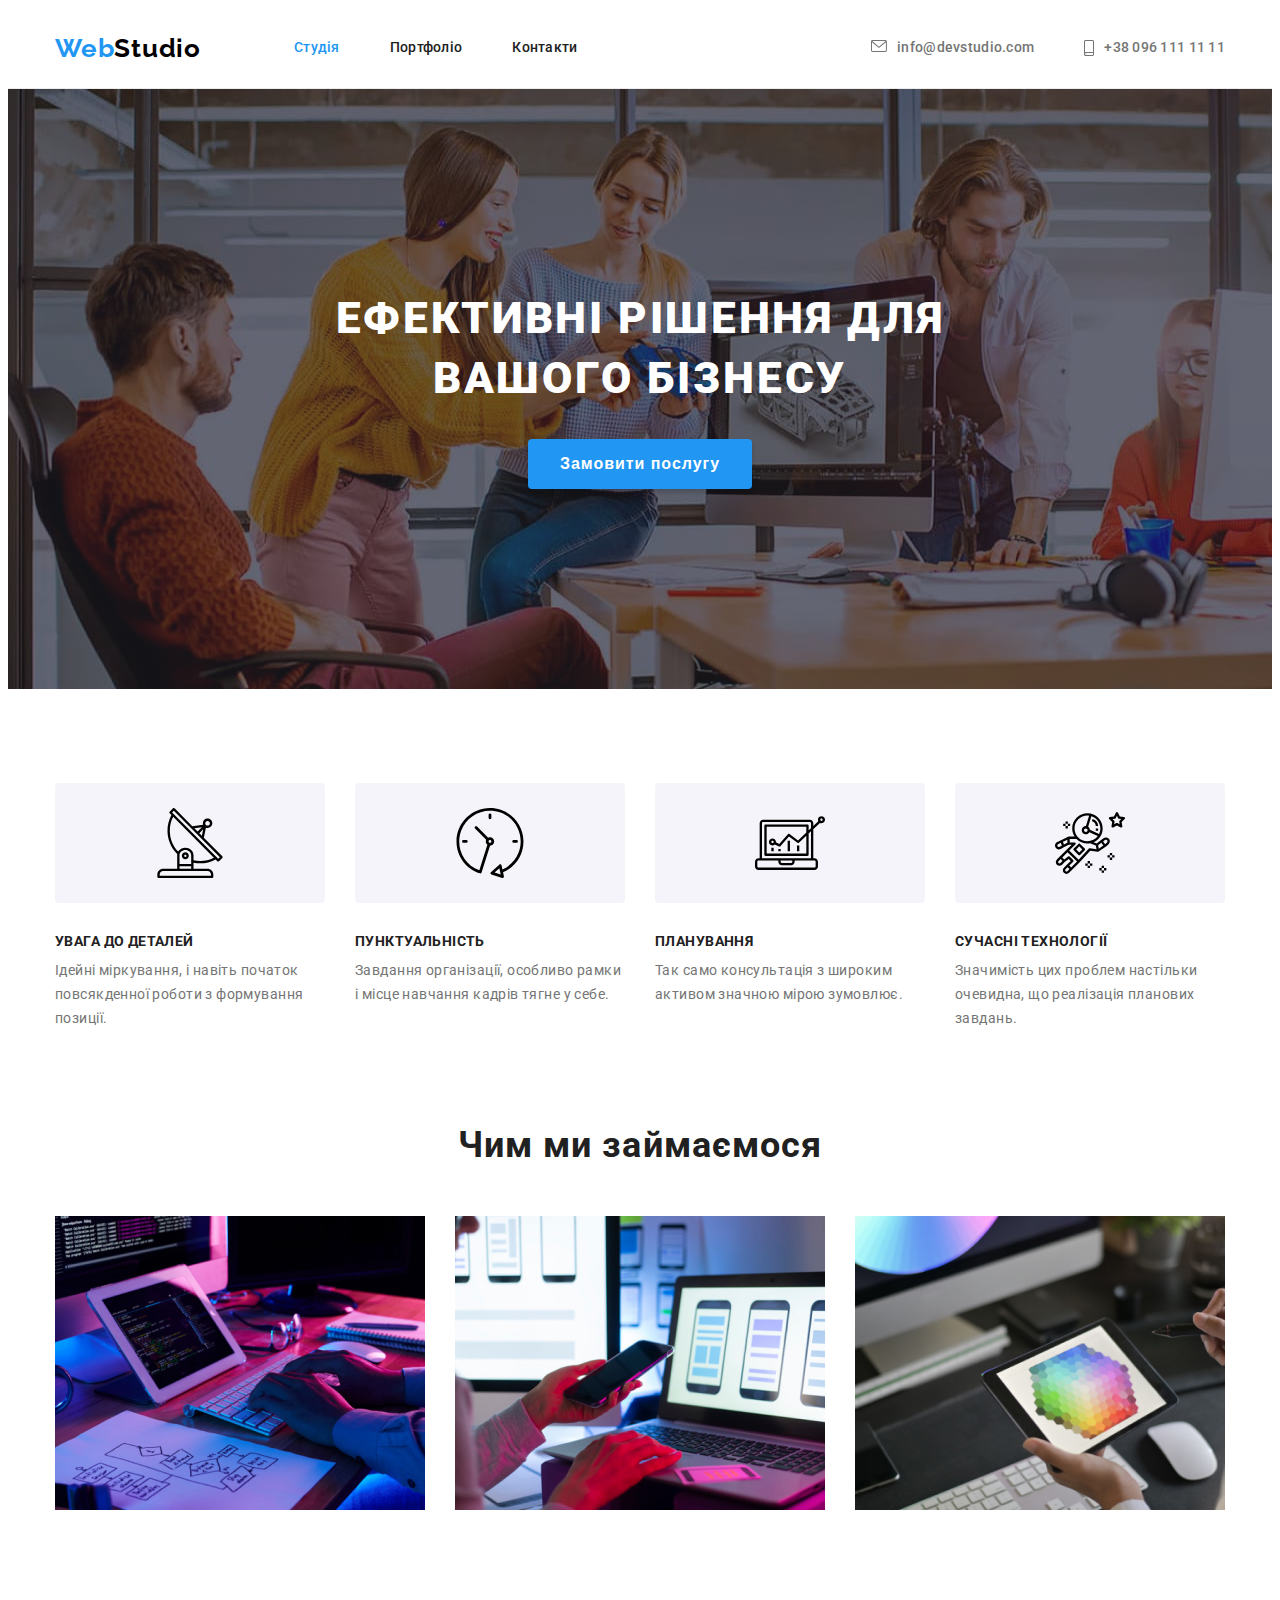
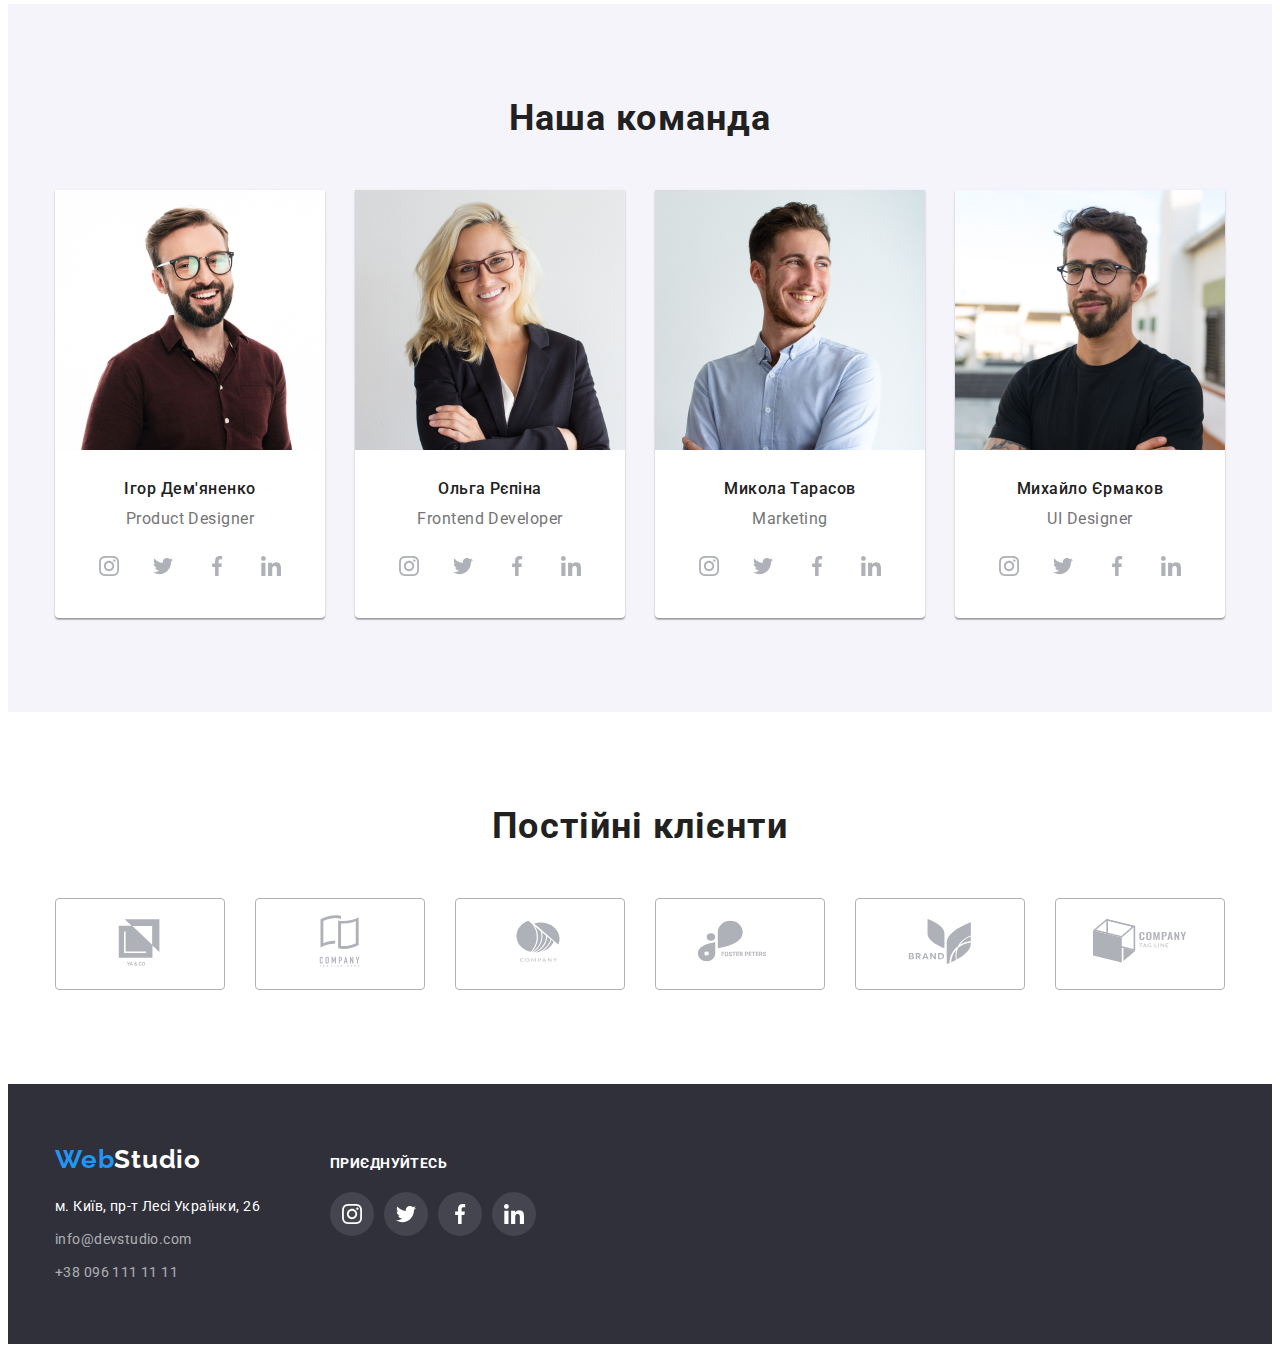
==== commit 792218e1: "check point" ====
--- a/index.html
+++ b/index.html
@@ -48,7 +48,7 @@
                     <div class="scills-cont">
                         <div class="scills-symbol">
                             <svg class="scills-icon" width="70px" height="70px">
-                                <use href="./images/icons.svg#icon-Group"></use>
+                                <use href="./images/icons.svg#icon-antenna-1"></use>
                             </svg>
                         </div>
                         <li class="scills-item">
@@ -104,8 +104,7 @@
         </ul>
     </div>
     </section>
-    <section class="specialists">
-      <div class="container">
+    <section class="specialists"><div class="container">
             <h2 class="specialists-title">Наша команда</h2>
             <ul class="specialists-list list">
                 <li class="spec-item"><img src="./images/img.jpg" alt="граіфчний дизайнер" width="270">
@@ -176,66 +175,66 @@
         <h2 class="clients-title">Постійні клієнти</h2>
         <ul class="clients-list list">
             <li class="clients-item">
-                <a >
-                    <svg class="icon" width="106px" height="60px">
-                        <use href="./images/icons.svg#icon-group-1"></use></svg></a></li>
-            <li class="clients-item">
-                <a class="item-icon">
-                    <svg class="icon" width="106px" height="60px">
-                        <use href="./images/icons.svg#icon-group-2"></use></svg></a></li>
-            <li class="clients-item">
-                <a class="item-icon">
-                    <svg class="icon" width="106px" height="60px">
-                        <use href="./images/icons.svg#icon-group-3"></use></svg></a></li>
-            <li class="clients-item">
-                <a class="item-icon">
-                    <svg class="icon" width="106px" height="60px">
-                        <use href="./images/icons.svg#icon-group-4"></use></svg></a></li>
-            <li class="clients-item">
-                <a class="item-icon">
-                    <svg class="icon" width="106px" height="60px">
-                        <use href="./images/icons.svg#icon-group-5"></use></svg></a></li>
-            <li class="clients-item">
-                <a class="item-icon">
-                    <svg class="icon" width="106px" height="60px">
-                        <use href="./images/icons.svg#icon-group-6"></use></svg></a></li>
+                <a class="clients-link link">
+                    <svg class="icon" width="106px" height="60px">
+                        <use href="./images/icons.svg#icon-Logo"></use></svg></a></li>
+            <li class="clients-item">
+                <a class="clients-link link">
+                    <svg class="icon" width="106px" height="60px">
+                        <use href="./images/icons.svg#icon-Logo-2"></use></svg></a></li>
+            <li class="clients-item">
+                <a class="clients-link link">
+                    <svg class="icon" width="106px" height="60px">
+                        <use href="./images/icons.svg#icon-Logo-3"></use></svg></a></li>
+            <li class="clients-item">
+                <a class="clients-link link">
+                    <svg class="icon" width="106px" height="60px">
+                        <use href="./images/icons.svg#icon-Logo-4"></use></svg></a></li>
+            <li class="clients-item">
+                <a class="clients-link link">
+                    <svg class="icon" width="106px" height="60px">
+                        <use href="./images/icons.svg#icon-Logo-5"></use></svg></a></li>
+            <li class="clients-item">
+                <a class="clients-link link">
+                    <svg class="icon" width="106px" height="60px">
+                        <use href="./images/icons.svg#icon-Logo-6"></use></svg></a></li>
         </ul>
     </div>
 </section>
 </main>
     <footer class="footer">
         <div class="container">
-            <ul class="network-container list">
-                <li>
-                    <a class="logo-web link", href="./index.html">Web<span class="logo-studio">Studio</span></a>
-                    <adress class="adress">
-                        <ul class="footer-list list">
-                            <li class="footer-link"><a class="link" href="mailto:https://www.google.com/maps/d/embed?mid=10uSM3H-mIU3GznYo2szRIEphczw&hl=en_US&ehbc=2E312F">м. Київ, пр-т Лесі Українки, 26</a></li>
-                            <li class="footer-link"><a class="link" href="mailto:info@devstudio.com">info@devstudio.com</a></li>
-                            <li class="footer-link"><a class="link" href="tel:+380961111111">+38 096 111 11 11</a></li>
-                        </ul>
-                    </adress>
-                </li>
-                <li class="wisit-it">
-                    <h3 class="socials-title">приєднуйтесь</h3>
-                    <div class="socials-wisit-it">
-                        <ul class="socials-list list">
-                            <li class="socials-item"><a href="" class="socials-link link">
-                                <svg class="socials-icon" width="20px" height="20px">
-                                <use href="./images/icons.svg#icon-instagram-2"></use></svg></a></li>
-                            <li class="socials-item"><a href="" class="socials-link link">
-                                <svg class="socials-icon" width="20px" height="20px">
-                                <use href="./images/icons.svg#icon-twitter-1"></use></svg></a></li>
-                            <li class="socials-item"><a href="" class="socials-link link">
-                                <svg class="socials-icon" width="20px" height="20px">
-                                <use href="./images/icons.svg#icon-facebook-1"></use></svg></a></li>
-                            <li class="socials-item"><a href="" class="socials-link link">
-                                <svg class="socials-icon" width="20px" height="20px">
-                                <use href="./images/icons.svg#icon-linkedin-1"></use></svg></a></li>
-                        </ul>
-                    </div>
-                </li>
-            </ul>     
+            <div class="network-container">
+                <a class="logo-web link", href="./index.html">Web<span class="logo-studio">Studio</span></a>
+                <adress class="adress">
+                    <ul class="footer-list list">
+                        <li class="footer-link"><a class="link" href="mailto:https://www.google.com/maps/d/embed?mid=10uSM3H-mIU3GznYo2szRIEphczw&hl=en_US&ehbc=2E312F">м. Київ, пр-т Лесі Українки, 26</a></li>
+                        <li class="footer-link"><a class="link" href="mailto:info@devstudio.com">info@devstudio.com</a></li>
+                        <li class="footer-link"><a class="link" href="tel:+380961111111">+38 096 111 11 11</a></li>
+                    </ul>
+                </adress>
+            </div>              
+            <div class="socials-wisit-it">
+                <p class="socials-title">приєднуйтесь</p>
+                <ul class="socials-list list">
+                    <li class="socials-item">
+                        <a href="" class="socials-link link">
+                        <svg class="socials-icon" width="20px" height="20px">
+                        <use href="./images/icons.svg#icon-instagram-2"></use></svg></a></li>
+                    <li class="socials-item">
+                        <a href="" class="socials-link link">
+                        <svg class="socials-icon" width="20px" height="20px">
+                        <use href="./images/icons.svg#icon-twitter-1"></use></svg></a></li>
+                    <li class="socials-item">
+                        <a href="" class="socials-link link">
+                        <svg class="socials-icon" width="20px" height="20px">
+                        <use href="./images/icons.svg#icon-facebook-1"></use></svg></a></li>
+                    <li class="socials-item">
+                        <a href="" class="socials-link link">
+                        <svg class="socials-icon" width="20px" height="20px">
+                        <use href="./images/icons.svg#icon-linkedin-1"></use></svg></a></li>
+                </ul>
+            </div>   
         </div>
         </footer>
 </body>
--- a/css/styles.css
+++ b/css/styles.css
@@ -73,6 +73,7 @@
 .header .container{
     display: flex;
     align-items: center;
+    justify-content: center;
 }
 .header .logo-studio{
 color: var(--studio-color);
@@ -104,7 +105,7 @@
 color: var(--accent-color);
 }
 .referents-icon{
-    fill: var(--referent-text-color);
+    fill: currentColor;
     margin-right: 10px;
 }
 .referents-icon:hover{
@@ -125,9 +126,10 @@
 padding: 32px 0;
 display: block;
 /* justify-content: center; */
-align-items: center;}
+align-items: center;
+}
 .header a.link{
-    display: flex;
+display: flex;
 }
 /*-------------------------------------HERO---------------------------*/
 .hero{
@@ -139,6 +141,9 @@
 background-color: var(--hero-background-color);
 padding: 200px 0;
 text-align: center;
+max-width: 1600px;
+max-height: 600px;
+margin: 0 auto;
 }
 .hero .container{
 display: block;
@@ -265,9 +270,7 @@
 display: flex;
 justify-content: center;
 gap: 10px;
-    
-}
-
+}
 .social-link{  
 display: flex;
 justify-content: center;
@@ -276,14 +279,12 @@
 height: 44px;
 background-color: var(--title-text-color);
 fill: var(--svg-color);
+border-radius: 50%;
 }
 .social-link:hover,
 .social-link:focus{
 fill: var(--title-text-color);
 background-color: var(--accent-color);
-border-radius: 50%;
-/* border: none;
-border-color: var(--title-text-color); */
 }
 .spec-item{
 background: #FFFFFF;
@@ -330,24 +331,25 @@
 }
 .clients-item{
 display: flex;
+justify-content: center;
+align-items: center;
+fill: var(--svg-color);
+border: 1px solid var(--svg-color);
+border-radius: 4px;
 width: 170px;
 height: 92px;
-border: 1px solid var(--svg-color);
-border-radius: 4px;
-justify-content: center;
-align-items: center;
-}
-svg.icon{
-fill: var(--svg-color);
-}
-svg.icon:hover{
+}
+.clients-link:hover,
+.clients-link:focus{
 fill: var(--accent-color);  
+cursor: pointer;
 }   
 /*----------------------FOOTER------------------------------*/
-.network-container{
-display: flex;
-}
-.wisit-it{
+.footer .container{
+display: flex;
+align-items: baseline;
+}
+.socials-wisit-it{
 margin-left: 70px;
 }
 .socials-title{
@@ -357,7 +359,7 @@
 line-height: 1.14;
 letter-spacing: 0.03em;
 text-transform: uppercase;
-margin-top: 12px;
+
 margin-bottom: 20px;
 }
 .socials-list{
@@ -378,8 +380,10 @@
 background: rgba(255, 255, 255, 0.1);
 border-radius: 50%;
 }
-.socials-item:hover{
+.socials-link:hover,
+.socials-link:focus{
 background-color: var(--accent-color);
+border-radius: 50%;
 }
 .footer{
 display: flex;
@@ -395,13 +399,11 @@
 line-height: 1.71;
 letter-spacing: 0.03em;
 color: var(--title-text-color);
-
 }
 .footer-list .footer-link:not(:first-child){
 opacity: 60%;
 margin-top: 9px;
 }
-
 /*----------------------------------PORTFOLIO--------------------*/
 .header{
 border-bottom: 1px solid #ECECEC;
@@ -420,18 +422,19 @@
 margin-right: 8px;
 }
 .superhero-item{
-    width: 370px;
+width: 370px;
 }
 .superhero-item:hover{
 border: 1px solid #EEEEEE;
-box-shadow: 0px 1px 1px rgba(0, 0, 0, 0.12), 0px 4px 4px rgba(0, 0, 0, 0.06), 1px 4px 6px rgba(0, 0, 0, 0.16);
+box-shadow: 0px 1px 1px rgba(0, 0, 0, 0.12), 
+0px 4px 4px rgba(0, 0, 0, 0.06), 
+1px 4px 6px rgba(0, 0, 0, 0.16);
 }
 .superhero-list{
 display: flex;
 flex-wrap: wrap;
 gap: 30px;
 }
-.superhero-link,
 .superhero-title {
 font-weight: 700;
 font-size: 18px;
@@ -441,11 +444,11 @@
 }
 .superhero-box{
 padding: 20px 24px;
+border: 1px solid #EEEEEE;
 }
 .superhero-title{
 margin-bottom: 4px;
 }
-
 .superhero-descr{
 font-weight: 400;
 font-size: 16px;
@@ -473,5 +476,6 @@
 color: var(--title-text-color);
 border-radius: 4px;
 border-style: none; 
-}
-
+box-shadow: 0px 3px 1px rgba(0, 0, 0, 0.1), 0px 1px 2px rgba(0, 0, 0, 0.08), 0px 2px 2px rgba(0, 0, 0, 0.12);
+}
+
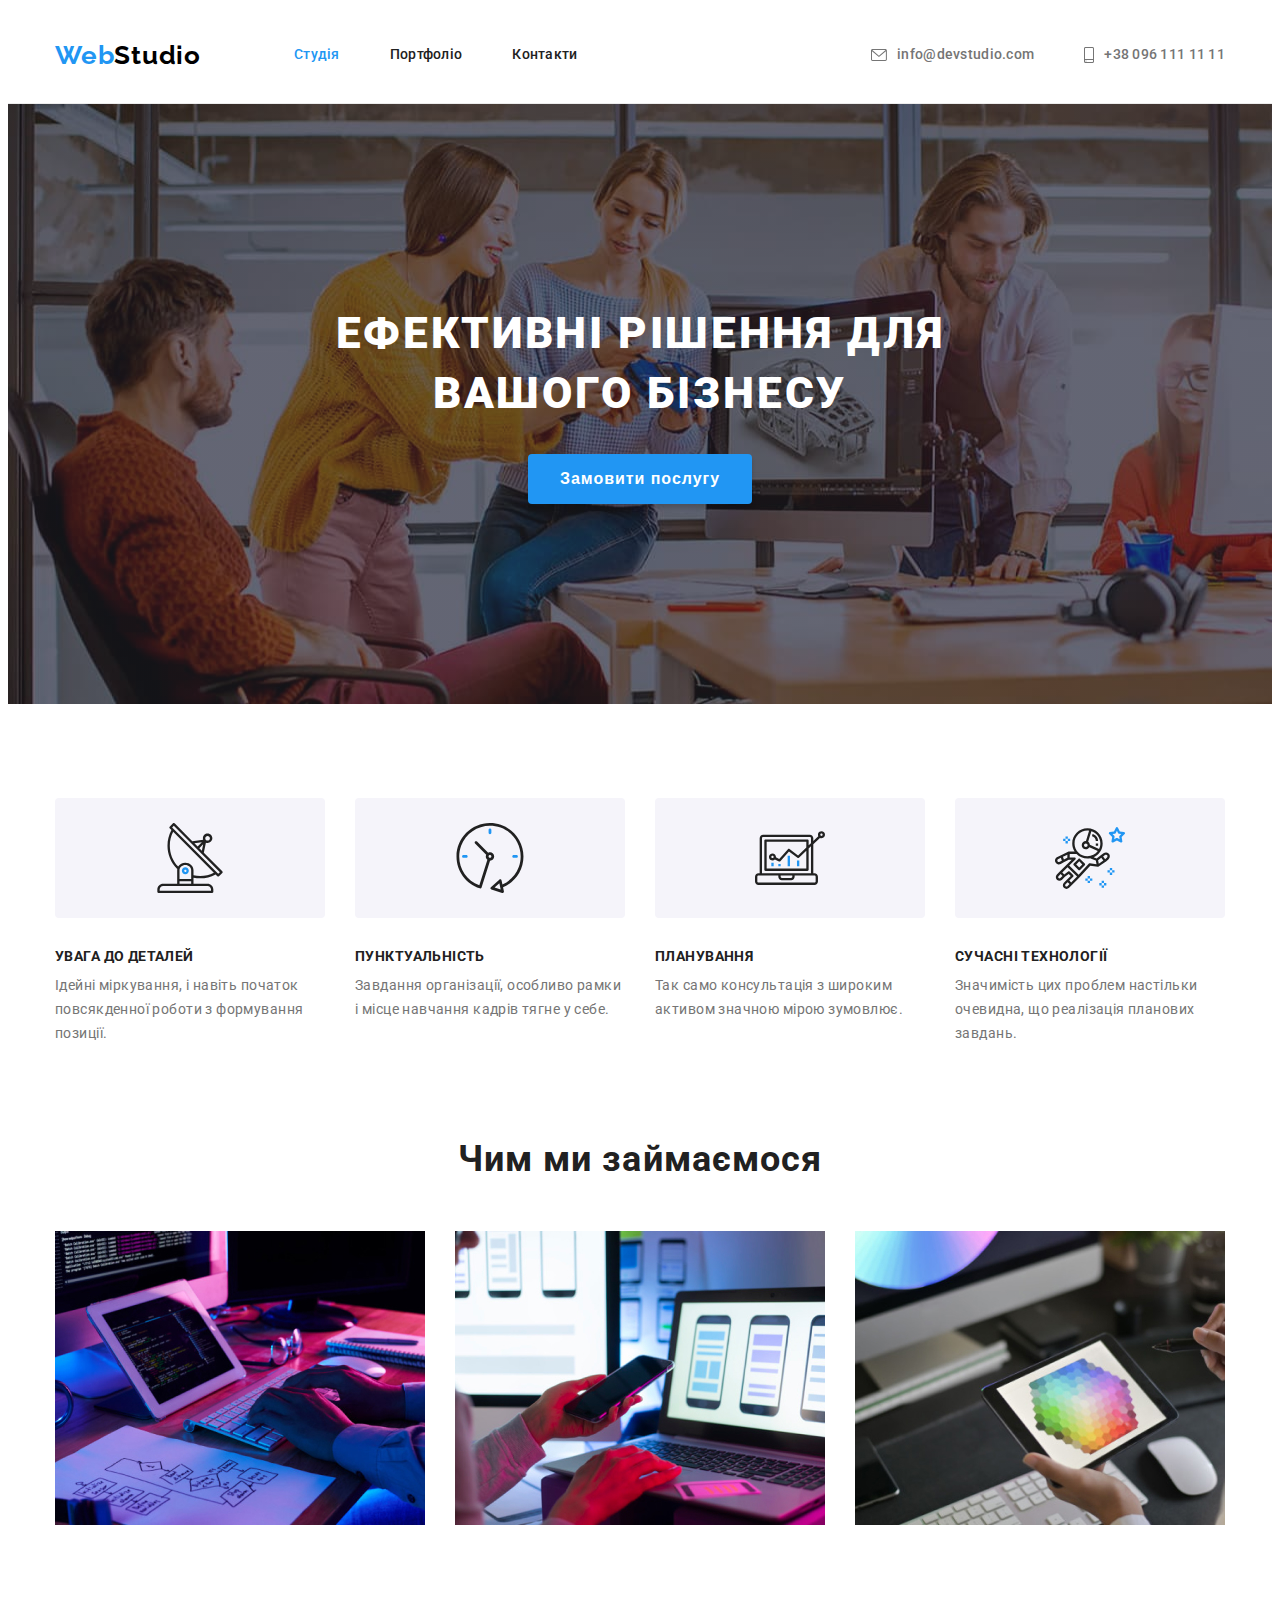
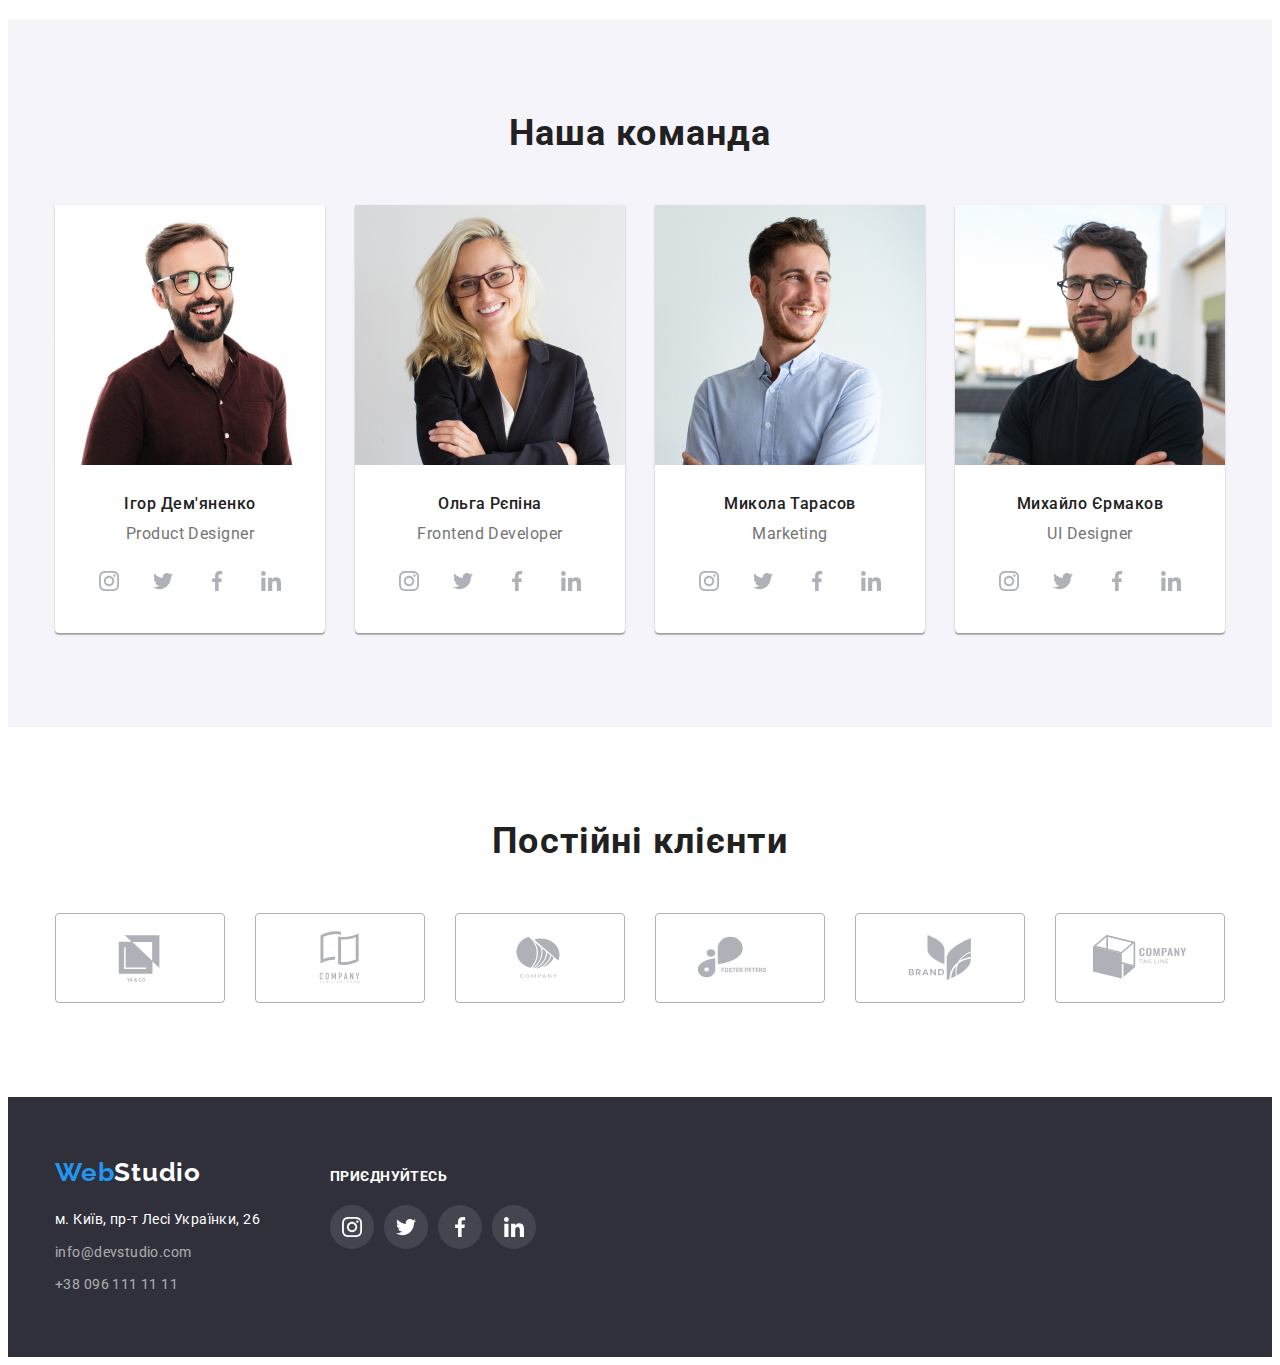
==== commit a9e3992f: "check point" ====
--- a/index.html
+++ b/index.html
@@ -176,27 +176,27 @@
         <ul class="clients-list list">
             <li class="clients-item">
                 <a class="clients-link link">
-                    <svg class="icon" width="106px" height="60px">
+                    <svg class="clients-icon" width="106px" height="60px">
                         <use href="./images/icons.svg#icon-Logo"></use></svg></a></li>
             <li class="clients-item">
                 <a class="clients-link link">
-                    <svg class="icon" width="106px" height="60px">
+                    <svg class="clients-icon" width="106px" height="60px">
                         <use href="./images/icons.svg#icon-Logo-2"></use></svg></a></li>
             <li class="clients-item">
                 <a class="clients-link link">
-                    <svg class="icon" width="106px" height="60px">
+                    <svg class="clients-icon" width="106px" height="60px">
                         <use href="./images/icons.svg#icon-Logo-3"></use></svg></a></li>
             <li class="clients-item">
                 <a class="clients-link link">
-                    <svg class="icon" width="106px" height="60px">
+                    <svg class="clients-icon" width="106px" height="60px">
                         <use href="./images/icons.svg#icon-Logo-4"></use></svg></a></li>
             <li class="clients-item">
                 <a class="clients-link link">
-                    <svg class="icon" width="106px" height="60px">
+                    <svg class="clients-icon" width="106px" height="60px">
                         <use href="./images/icons.svg#icon-Logo-5"></use></svg></a></li>
             <li class="clients-item">
                 <a class="clients-link link">
-                    <svg class="icon" width="106px" height="60px">
+                    <svg class="clients-icon" width="106px" height="60px">
                         <use href="./images/icons.svg#icon-Logo-6"></use></svg></a></li>
         </ul>
     </div>
--- a/css/styles.css
+++ b/css/styles.css
@@ -71,9 +71,9 @@
 }
 /*-------------------------header-------------------*/
 .header .container{
-    display: flex;
-    align-items: center;
-    justify-content: center;
+display: flex;
+align-items: center;
+justify-content: center;
 }
 .header .logo-studio{
 color: var(--studio-color);
@@ -87,8 +87,10 @@
 line-height: 1.14;
 letter-spacing: 0.02em;
 color: var(--primary-text-color);    
+}
+.header a.link{
 padding: 32px 0;
-display: inline-block;
+display: inline-block;   
 }
 nav{
 margin-left: 93px;
@@ -122,14 +124,11 @@
 letter-spacing: 0.02em;
 color: var(--referent-text-color);
 }  
-.referents-item.link{
+.referents-item.link a.link{
 padding: 32px 0;
-display: block;
-/* justify-content: center; */
+display: flex;
 align-items: center;
-}
-.header a.link{
-display: flex;
+justify-content: center;
 }
 /*-------------------------------------HERO---------------------------*/
 .hero{
@@ -329,21 +328,24 @@
 display: flex; 
 gap: 30px;
 }
-.clients-item{
-display: flex;
-justify-content: center;
-align-items: center;
+.clients-link{
+display: flex;
+justify-content: center;
+align-items: center;  
+
 fill: var(--svg-color);
 border: 1px solid var(--svg-color);
-border-radius: 4px;
-width: 170px;
-height: 92px;
-}
-.clients-link:hover,
-.clients-link:focus{
+border-radius: 4px;  
+min-height: 90px;width: 170px;
+}
+.clients-link:hover, .clients-link:focus{
 fill: var(--accent-color);  
+border-color: var(--accent-color);
 cursor: pointer;
 }   
+/* .clients-link:focus{
+fill: var(--accent-color);  
+} */
 /*----------------------FOOTER------------------------------*/
 .footer .container{
 display: flex;
@@ -420,6 +422,11 @@
 }
 .navigation-item:not(:last-child){
 margin-right: 8px;
+}
+.superhero-list{
+display: flex;
+flex-wrap: wrap;
+gap: 30px;
 }
 .superhero-item{
 width: 370px;
@@ -429,11 +436,6 @@
 box-shadow: 0px 1px 1px rgba(0, 0, 0, 0.12), 
 0px 4px 4px rgba(0, 0, 0, 0.06), 
 1px 4px 6px rgba(0, 0, 0, 0.16);
-}
-.superhero-list{
-display: flex;
-flex-wrap: wrap;
-gap: 30px;
 }
 .superhero-title {
 font-weight: 700;
